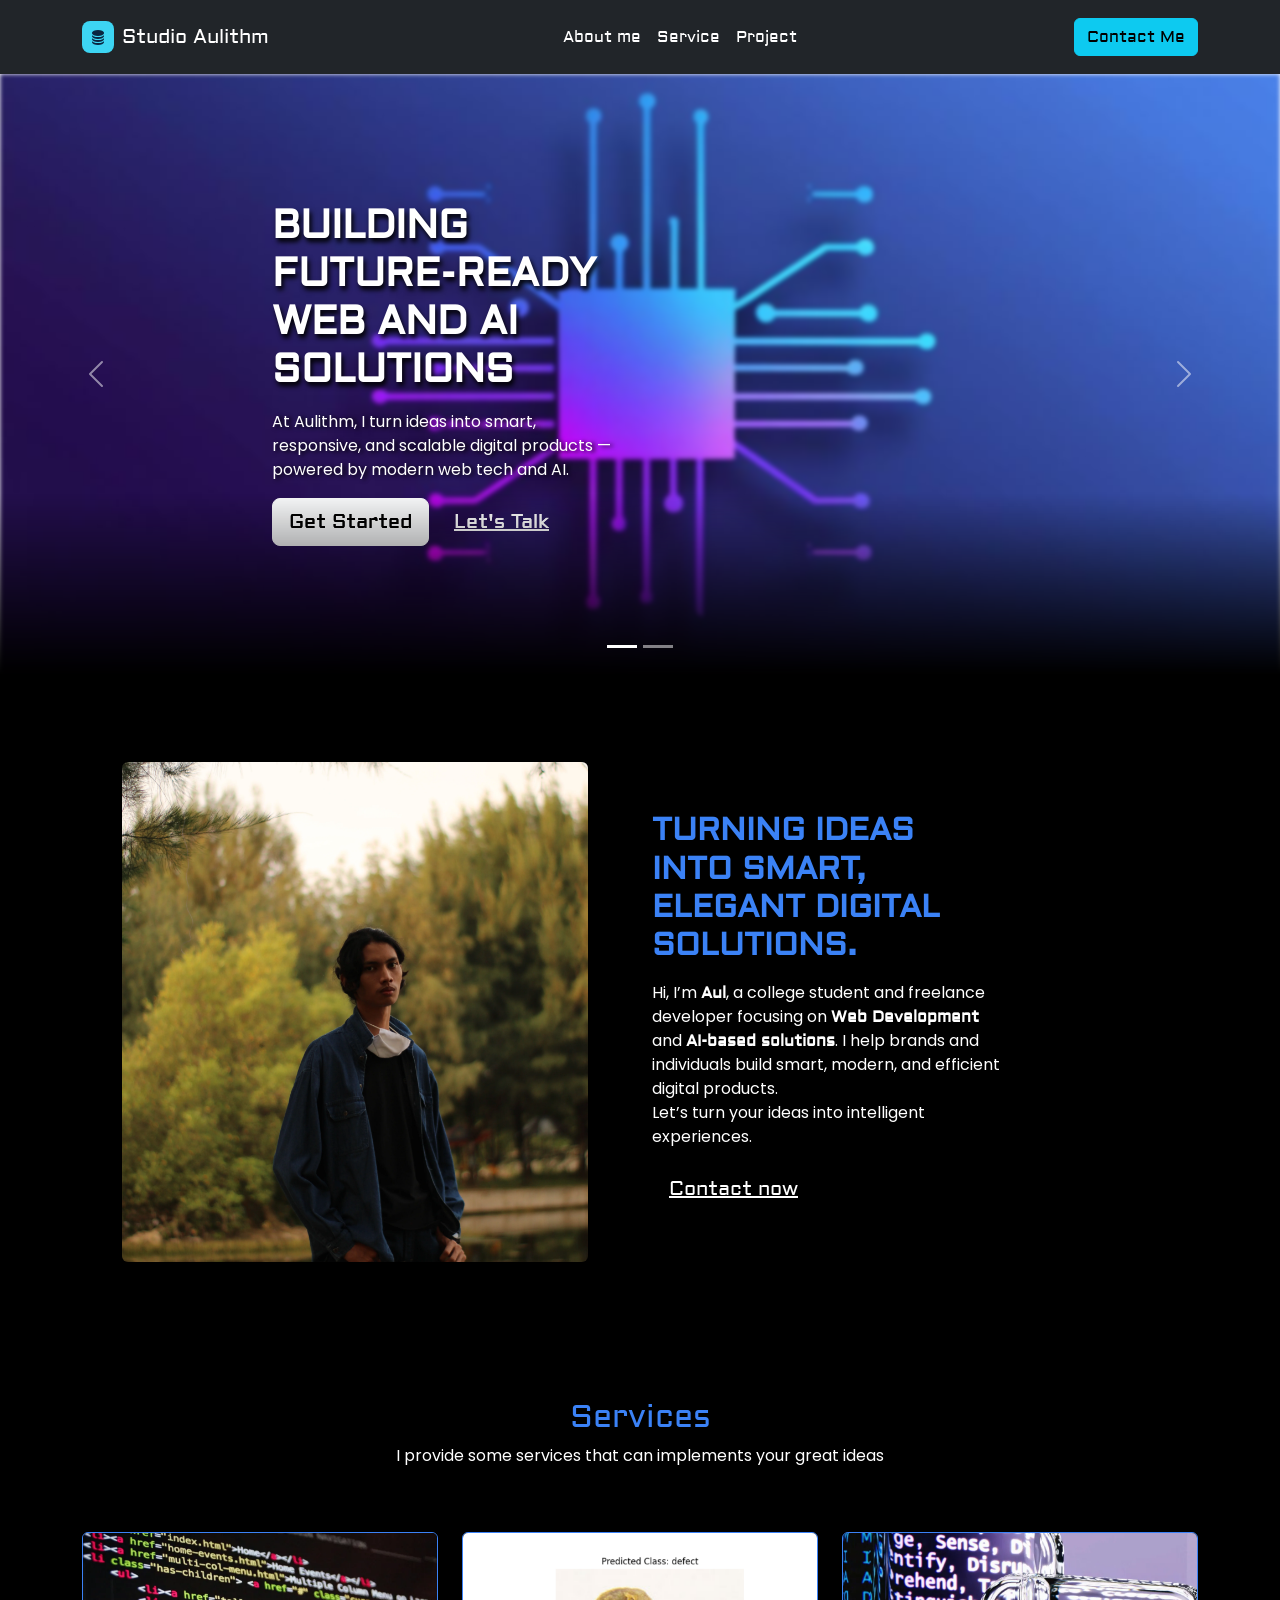
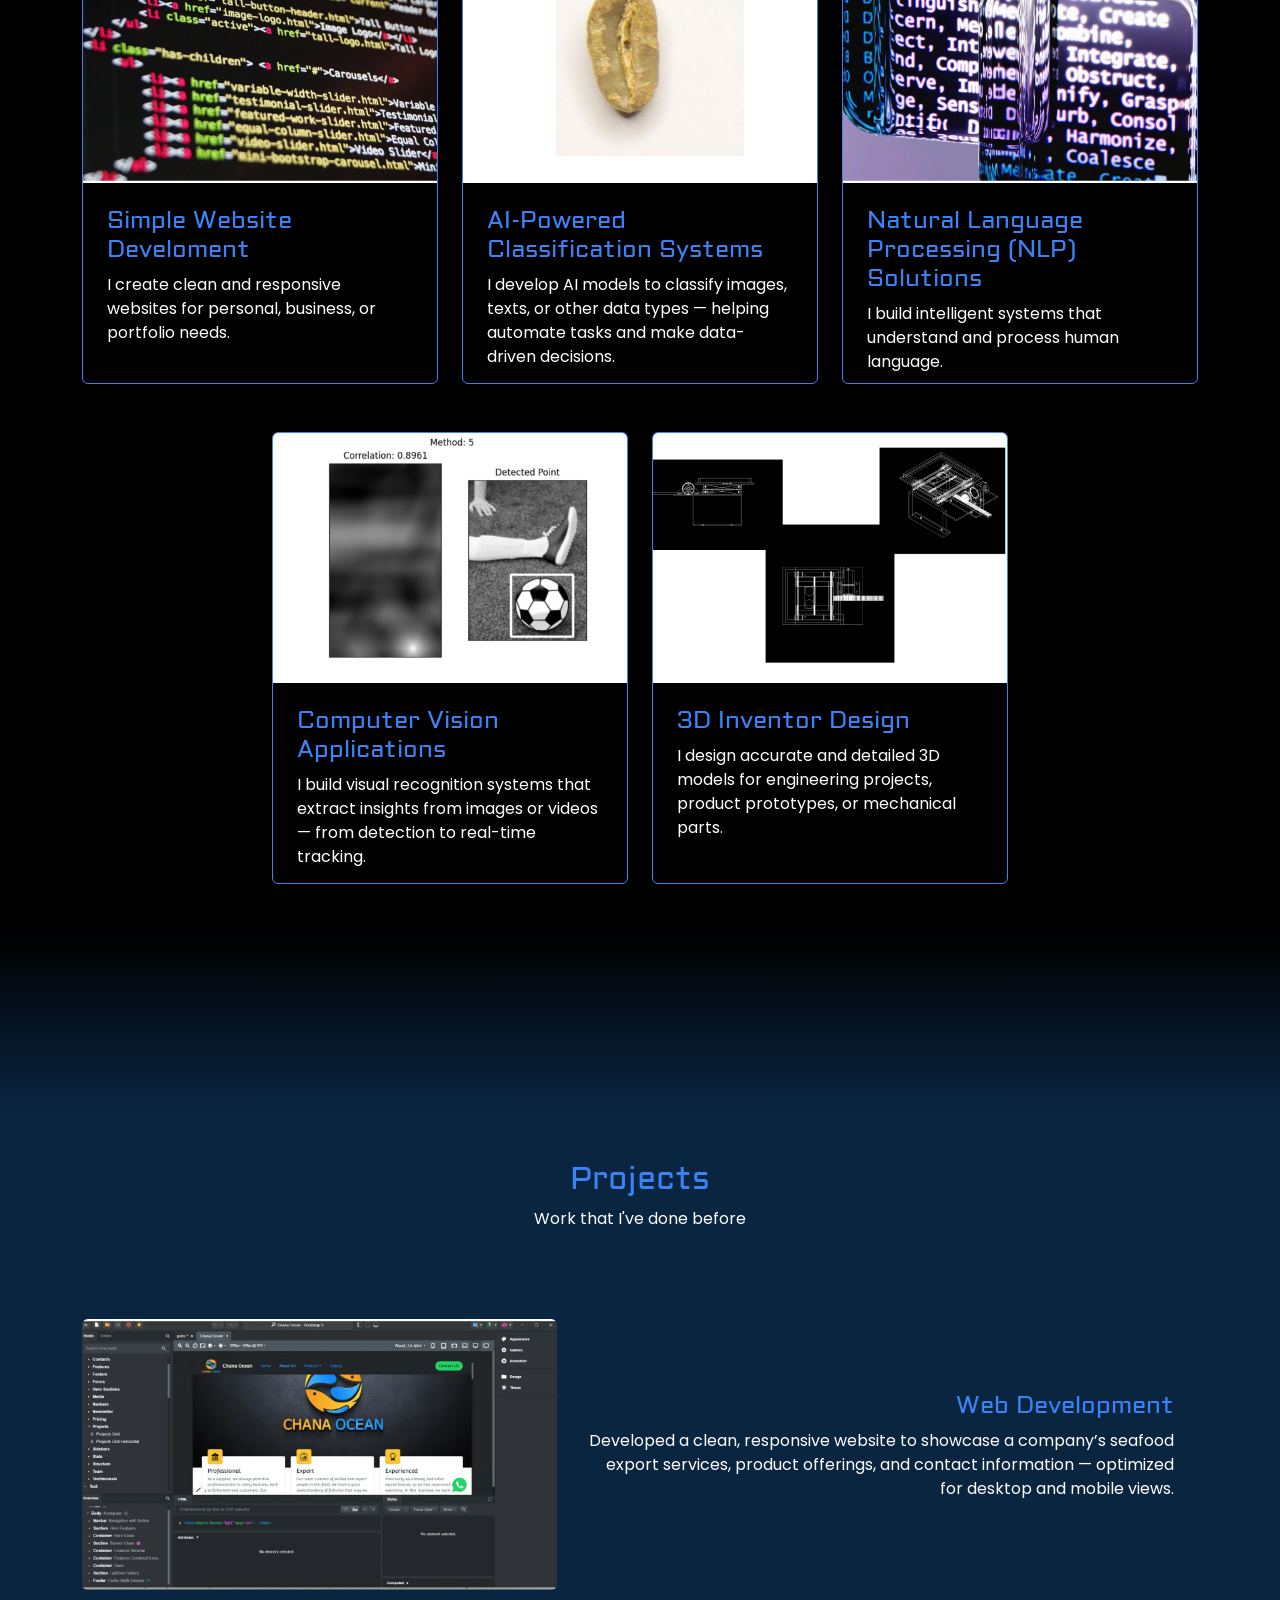
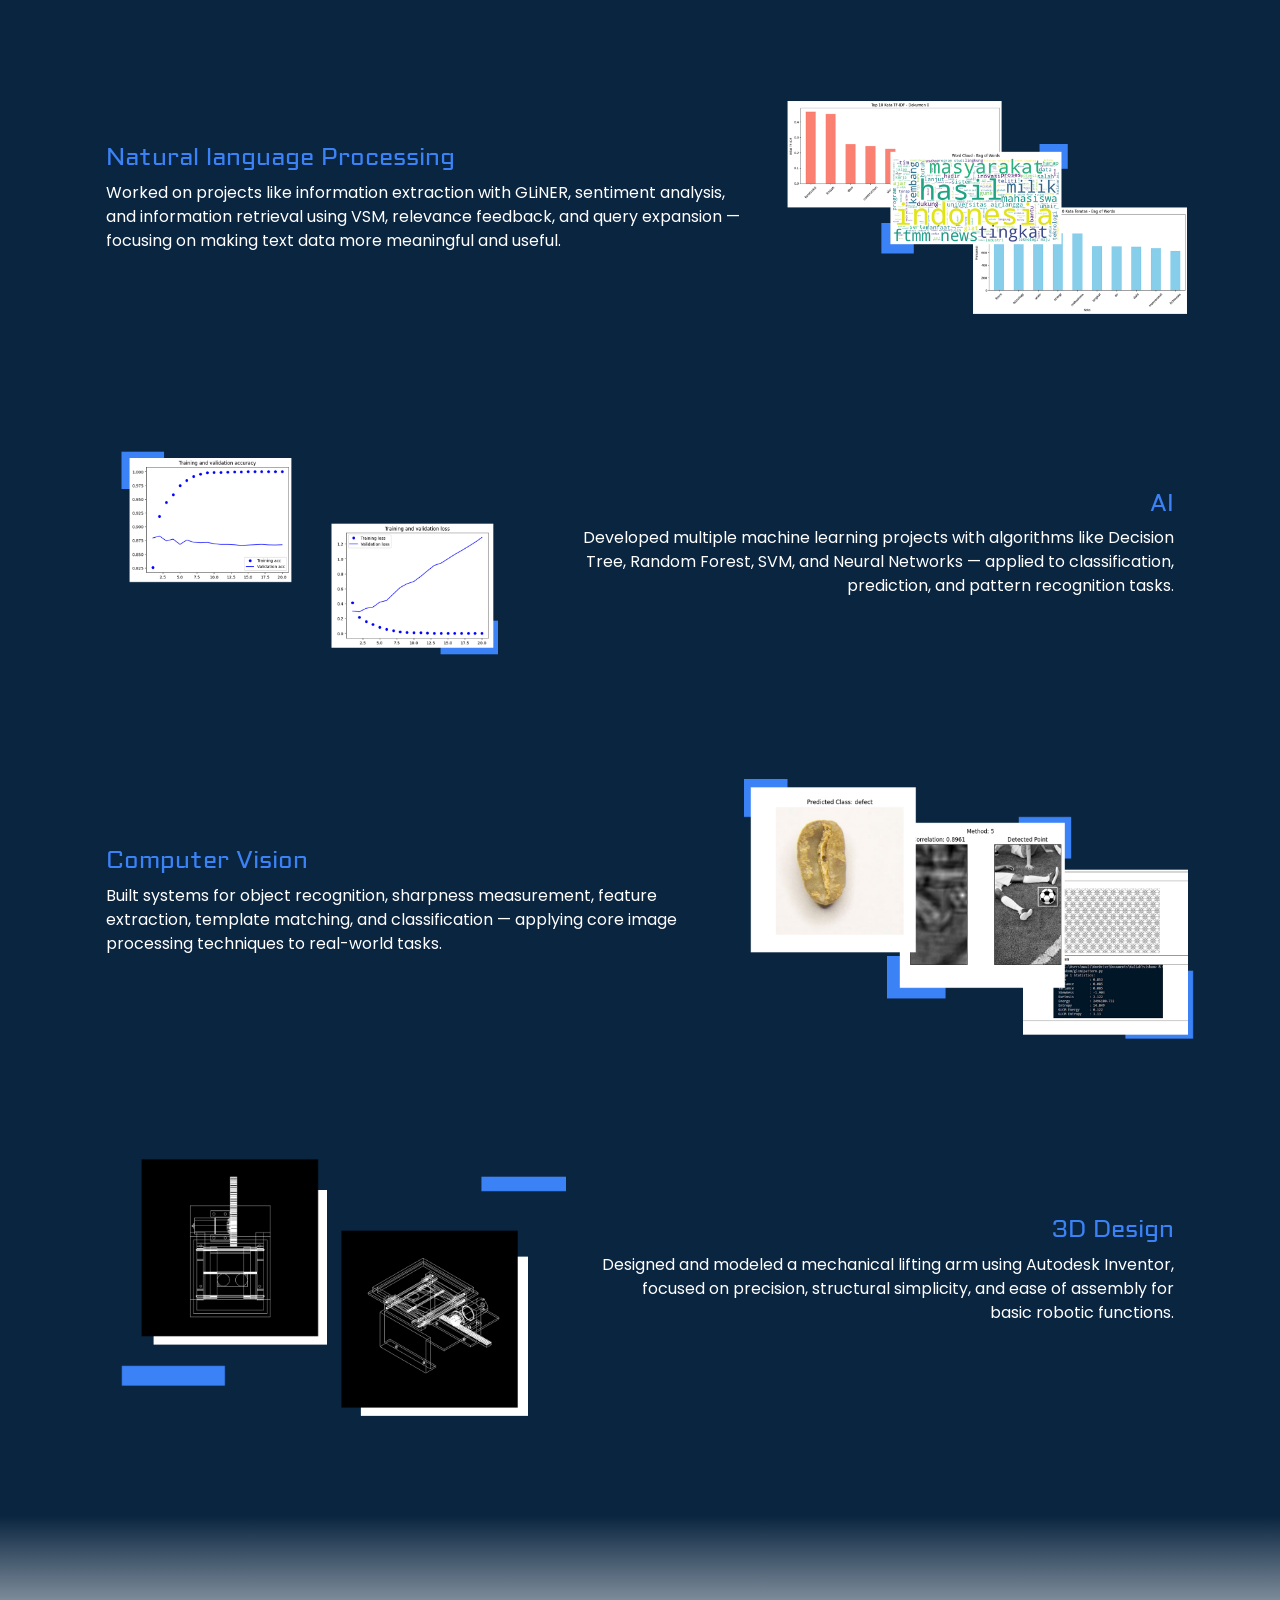
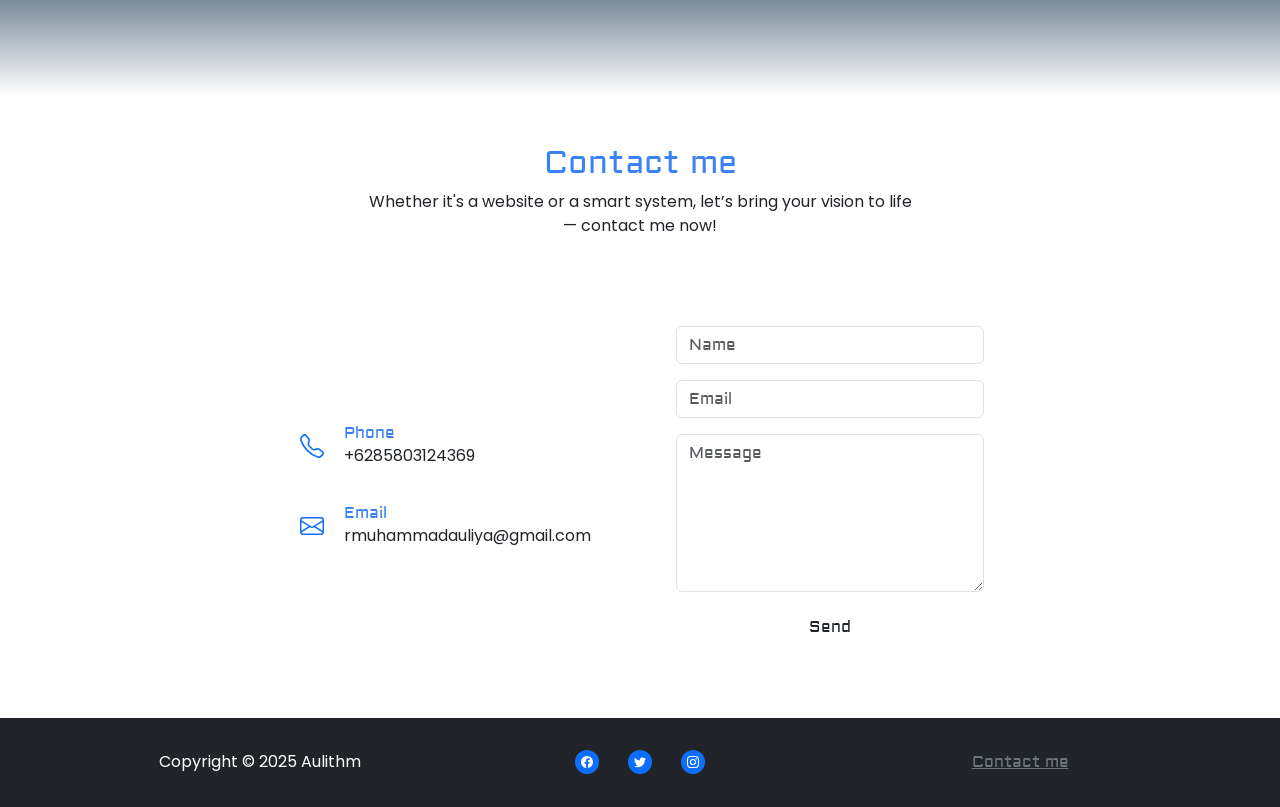
==== index.html @ 715c8c38 "Initiate" ====
<!DOCTYPE html>
<html data-bs-theme="light" lang="en">

<head>
    <meta charset="utf-8">
    <meta name="viewport" content="width=device-width, initial-scale=1.0, shrink-to-fit=no">
    <title>porto</title>
    <link rel="stylesheet" href="assets/bootstrap/css/bootstrap.min.css">
    <link rel="stylesheet" href="https://fonts.googleapis.com/css?family=Aldrich&amp;display=swap">
    <link rel="stylesheet" href="https://fonts.googleapis.com/css?family=Poppins&amp;display=swap">
    <link rel="stylesheet" href="assets/css/aos.min.css">
    <link rel="stylesheet" href="assets/css/animate.min.css">
    <link rel="stylesheet" href="assets/css/Hero-Carousel-images.css">
    <link rel="stylesheet" href="assets/css/Navbar-Centered-Links-icons.css">
    <link rel="stylesheet" href="assets/css/styles.css">
</head>

<body>
    <nav class="navbar navbar-expand-md bg-body py-3" data-bs-theme="dark">
        <div class="container"><a class="navbar-brand d-flex align-items-center" href="#"><span class="bs-icon-sm bs-icon-rounded d-flex justify-content-center align-items-center me-2 bs-icon" style="background: #3dd5f3;"><svg xmlns="http://www.w3.org/2000/svg" width="1em" height="1em" fill="currentColor" viewBox="0 0 16 16" class="bi bi-database-fill" style="color: #0a2540;">
                        <path d="M3.904 1.777C4.978 1.289 6.427 1 8 1s3.022.289 4.096.777C13.125 2.245 14 2.993 14 4s-.875 1.755-1.904 2.223C11.022 6.711 9.573 7 8 7s-3.022-.289-4.096-.777C2.875 5.755 2 5.007 2 4s.875-1.755 1.904-2.223Z"></path>
                        <path d="M2 6.161V7c0 1.007.875 1.755 1.904 2.223C4.978 9.71 6.427 10 8 10s3.022-.289 4.096-.777C13.125 8.755 14 8.007 14 7v-.839c-.457.432-1.004.751-1.49.972C11.278 7.693 9.682 8 8 8s-3.278-.307-4.51-.867c-.486-.22-1.033-.54-1.49-.972"></path>
                        <path d="M2 9.161V10c0 1.007.875 1.755 1.904 2.223C4.978 12.711 6.427 13 8 13s3.022-.289 4.096-.777C13.125 11.755 14 11.007 14 10v-.839c-.457.432-1.004.751-1.49.972-1.232.56-2.828.867-4.51.867s-3.278-.307-4.51-.867c-.486-.22-1.033-.54-1.49-.972"></path>
                        <path d="M2 12.161V13c0 1.007.875 1.755 1.904 2.223C4.978 15.711 6.427 16 8 16s3.022-.289 4.096-.777C13.125 14.755 14 14.007 14 13v-.839c-.457.432-1.004.751-1.49.972-1.232.56-2.828.867-4.51.867s-3.278-.307-4.51-.867c-.486-.22-1.033-.54-1.49-.972"></path>
                    </svg></span><span>Studio Aulithm</span></a><button data-bs-toggle="collapse" class="navbar-toggler" data-bs-target="#navcol-3"><span class="visually-hidden">Toggle navigation</span><span class="navbar-toggler-icon"></span></button>
            <div class="collapse navbar-collapse" id="navcol-3">
                <ul class="navbar-nav mx-auto">
                    <li class="nav-item"><a class="nav-link active" href="#aboutme">About me</a></li>
                    <li class="nav-item"><a class="nav-link active" href="#service">Service</a></li>
                    <li class="nav-item"><a class="nav-link active" href="#project">Project</a></li>
                </ul><a class="btn btn-info" role="button" href="wa.me/6285803124369">Contact Me</a>
            </div>
        </div>
    </nav>
    <div class="carousel slide" data-bs-ride="carousel" id="carousel-1" style="height: 600px;">
        <div class="carousel-inner h-100">
            <div class="carousel-item active h-100"><img class="w-100 d-block position-absolute h-100 fit-cover" src="assets/img/Background/Background1b.jpg" alt="Slide Image" style="z-index: -1;filter: blur(2px);">
                <div class="container d-flex flex-column justify-content-center h-100" style="box-shadow: 0px 0px 0px 0px;text-shadow: 0px 0px;">
                    <div class="row">
                        <div class="col-md-6 col-xl-4 offset-md-2">
                            <div class="text-white" style="max-width: 350px;">
                                <h1 class="text-uppercase fw-bold text-white" style="text-shadow: 2px 4px 5px rgb(0,0,0);font-family: Aldrich, sans-serif;color: rgb(0,0,0);">Building Future-Ready Web and AI Solutions</h1>
                                <p class="text-white my-3" style="text-shadow: 3px 1px 4px rgb(0,0,0);font-family: 'Poppins'!important;color: rgb(0,0,0);">At Aulithm, I turn ideas into smart, responsive, and scalable digital products — powered by modern web tech and AI.</p><a class="btn btn-light btn-lg me-2" role="button" href="#aboutme">Get Started</a><a class="btn btn-link btn-lg text-white" role="button" href="wa.me/6285803124369">Let's Talk</a>
                            </div>
                        </div>
                    </div>
                </div>
            </div>
            <div class="carousel-item h-100"><img class="w-100 d-block position-absolute h-100 fit-cover" src="assets/img/Background/Background1a.jpg" alt="Slide Image" style="z-index: -1;filter: blur(2px);">
                <div class="container d-flex flex-column justify-content-center h-100" style="box-shadow: 0px 0px 0px 0px;text-shadow: 0px 0px;">
                    <div class="row">
                        <div class="col-md-6 col-xl-4 offset-md-2">
                            <div class="text-white" style="max-width: 350px;">
                                <h1 class="text-uppercase fw-bold text-white" style="text-shadow: 2px 4px 5px rgb(0,0,0);font-family: Aldrich, sans-serif;color: rgb(0,0,0);">Smart Solutions for Your Web &amp; AI Needs</h1>
                                <p class="text-white my-3" style="text-shadow: 3px 1px 4px rgb(0,0,0);font-family: 'Poppins'!important;color: rgb(0,0,0);">Aulithm combines intelligent algorithms and modern web technologies to build impactful digital experiences.</p><a class="btn btn-light btn-lg me-2" role="button" href="#aboutme">Get Started</a><a class="btn btn-link btn-lg text-white" role="button" href="wa.me/6285803124369">Let's Talk</a>
                            </div>
                        </div>
                    </div>
                </div>
            </div>
        </div>
        <div><a class="carousel-control-prev" href="#carousel-1" role="button" data-bs-slide="prev"><span class="carousel-control-prev-icon"></span><span class="visually-hidden">Previous</span></a><a class="carousel-control-next" href="#carousel-1" role="button" data-bs-slide="next"><span class="carousel-control-next-icon"></span><span class="visually-hidden">Next</span></a></div>
        <div class="carousel-indicators"><button type="button" data-bs-target="#carousel-1" data-bs-slide-to="0" class="active"></button> <button type="button" data-bs-target="#carousel-1" data-bs-slide-to="1"></button></div>
    </div>
    <div class="mt-0" style="background: #000000;">
        <div style="height: 20vh;width: 100%;background: linear-gradient(-0deg, black, rgba(255,255,255,0) 100%);position: absolute;margin-top: -20vh;z-index: 0;"></div>
        <div class="container py-4 py-xl-5" id="aboutme">
            <div class="row gy-4 gy-md-0">
                <div class="col-md-6">
                    <div data-aos="fade-down" data-aos-delay="200" class="p-xl-3 m-xl-4"><img class="rounded img-fluid object-fit-cover w-100 fit-cover" style="min-height: 300px;max-height: 500px;box-shadow: 0px 0px;" src="assets/img/20210418171745_IMG_1594.webp" width="16" height="500"></div>
                </div>
                <div class="col-md-6 d-md-flex align-items-md-center" data-aos="fade-up" data-aos-delay="200">
                    <div style="max-width: 350px;">
                        <h2 class="text-uppercase fw-bold" style="color: #1E90FF;">Turning ideas into smart, elegant digital solutions.</h2>
                        <p class="text-white my-3" style="font-family: Poppins!important;">Hi, I’m <strong>Aul</strong>, a college student and freelance developer focusing on <strong>Web Development</strong> and <strong>AI-based solutions</strong>. I help brands and individuals build smart, modern, and efficient digital products.<br>Let’s turn your ideas into intelligent experiences.</p><a class="btn btn-outline-link btn-lg text-white" role="button" href="wa.me/6285803124369"><span style="text-decoration: underline;">Contact now</span></a>
                    </div>
                </div>
            </div>
        </div>
        <div class="container py-4 py-xl-5" id="service">
            <div class="row mb-5">
                <div class="col-md-8 col-xl-6 text-center mx-auto" data-aos="fade-down">
                    <h2>Services</h2>
                    <p class="text-white w-lg-50">I provide some services that can implements your great ideas</p>
                </div>
            </div>
            <div class="row gy-4 gy-lg-5 row-cols-1 row-cols-md-2 row-cols-lg-2 row-cols-xl-3 justify-content-center align-items-center justify-content-xl-center">
                <div class="col" data-aos="zoom-in">
                    <div class="card"><img class="card-img-top w-100 d-block fit-cover" style="height: 250px;" src="assets/img/Services/Services1.webp">
                        <div class="card-body p-4">
                            <h4 class="card-title">Simple Website Develoment</h4>
                            <p class="text-white card-text">I create clean and responsive websites for personal, business, or portfolio needs.</p>
                        </div>
                    </div>
                </div>
                <div class="col" data-aos="zoom-in">
                    <div class="card"><img class="card-img-top w-100 d-block fit-cover" style="height: 250px;" src="assets/img/Services/Services2.png">
                        <div class="card-body p-4">
                            <h4 class="card-title">AI-Powered Classification Systems</h4>
                            <p class="text-white card-text">I develop AI models to classify images, texts, or other data types — helping automate tasks and make data-driven decisions.</p>
                        </div>
                    </div>
                </div>
                <div class="col" data-aos="zoom-in">
                    <div class="card"><img class="card-img-top w-100 d-block fit-cover" style="height: 250px;" src="assets/img/Services/Services3.webp">
                        <div class="card-body p-4">
                            <h4 class="card-title">Natural Language Processing (NLP) Solutions</h4>
                            <p class="text-white card-text">I build intelligent systems that understand and process human language.</p>
                        </div>
                    </div>
                </div>
                <div class="col" data-aos="zoom-in">
                    <div class="card"><img class="card-img-top w-100 d-block fit-cover" style="height: 250px;" src="assets/img/Services/Services4.png">
                        <div class="card-body p-4">
                            <h4 class="card-title">Computer Vision Applications</h4>
                            <p class="text-white card-text">I build visual recognition systems that extract insights from images or videos — from detection to real-time tracking.</p>
                        </div>
                    </div>
                </div>
                <div class="col" data-aos="zoom-in">
                    <div class="card"><img class="card-img-top w-100 d-block fit-cover" style="height: 250px;" src="assets/img/Services/Services5.png">
                        <div class="card-body p-4">
                            <h4 class="card-title">3D Inventor Design</h4>
                            <p class="text-white card-text">I design accurate and detailed 3D models for engineering projects, product prototypes, or mechanical parts.&nbsp;</p>
                        </div>
                    </div>
                </div>
            </div>
        </div>
    </div>
    <div style="height: 20vh;background: linear-gradient(-0deg, #0a2540, rgb(0,0,0) 100%);margin: 0;"></div>
    <div style="background: #0A2540;">
        <div class="container py-4 py-xl-5" id="project">
            <div class="row mb-5">
                <div class="col-md-8 col-xl-6 text-center mx-auto">
                    <h2>Projects</h2>
                    <p class="text-white w-lg-50">Work that I've done before</p>
                </div>
            </div>
            <div class="row gy-4 row-cols-1 row-cols-md-1 justify-content-center">
                <div class="col m-5" data-aos="fade-right">
                    <div class="d-flex flex-column flex-lg-row">
                        <div class="w-100"><img class="rounded img-fluid d-block w-100 fit-cover" src="assets/img/Projects/Web.webp"></div>
                        <div class="text-end align-content-center py-4 py-lg-0 px-lg-4">
                            <h4>Web Development</h4>
                            <p class="text-white">Developed a clean, responsive website to showcase a company’s seafood export services, product offerings, and contact information — optimized for desktop and mobile views.</p>
                        </div>
                    </div>
                </div>
                <div class="col m-5" data-aos="fade-left">
                    <div class="d-flex flex-column flex-lg-row">
                        <div class="order-lg-last w-100"><img class="rounded img-fluid d-block w-100 fit-cover" src="assets/img/Projects/NLP.png"></div>
                        <div class="align-content-center py-4 py-lg-0 px-lg-4">
                            <h4>Natural language Processing</h4>
                            <p class="text-white">Worked on projects like information extraction with GLiNER, sentiment analysis, and information retrieval using VSM, relevance feedback, and query expansion — focusing on making text data more meaningful and useful.</p>
                        </div>
                    </div>
                </div>
                <div class="col m-5" data-aos="fade-right">
                    <div class="d-flex flex-column flex-lg-row">
                        <div class="w-100"><img class="rounded img-fluid d-block w-100 fit-cover" src="assets/img/Projects/AI.png"></div>
                        <div class="text-end align-content-center py-4 py-lg-0 px-lg-4">
                            <h4>AI</h4>
                            <p class="text-white">Developed multiple machine learning projects with algorithms like Decision Tree, Random Forest, SVM, and Neural Networks — applied to classification, prediction, and pattern recognition tasks.</p>
                        </div>
                    </div>
                </div>
                <div class="col m-5" data-aos="fade-left">
                    <div class="d-flex flex-column flex-lg-row">
                        <div class="order-lg-last w-100"><img class="rounded img-fluid d-block w-100 fit-cover" data-bss-hover-animate="pulse" src="assets/img/Projects/Viskom.png"></div>
                        <div class="align-content-center py-4 py-lg-0 px-lg-4">
                            <h4>Computer Vision</h4>
                            <p class="text-white">Built systems for object recognition, sharpness measurement, feature extraction, template matching, and classification — applying core image processing techniques to real-world tasks.</p>
                        </div>
                    </div>
                </div>
                <div class="col m-5" data-aos="fade-right">
                    <div class="d-flex flex-column flex-lg-row">
                        <div class="w-100"><img class="rounded img-fluid d-block w-100 fit-cover" data-bss-hover-animate="pulse" src="assets/img/Projects/3D.png"></div>
                        <div class="text-end align-content-center py-4 py-lg-0 px-lg-4">
                            <h4>3D Design</h4>
                            <p class="text-white">Designed and modeled a mechanical lifting arm using Autodesk Inventor, focused on precision, structural simplicity, and ease of assembly for basic robotic functions.</p>
                        </div>
                    </div>
                </div>
            </div>
        </div>
    </div>
    <div style="height: 20vh;background: linear-gradient(-0deg, #ffffff, #0a2540 100%);margin: 0;"></div>
    <section class="position-relative py-4 py-xl-5">
        <div class="container position-relative">
            <div class="row mb-5">
                <div class="col-md-8 col-xl-6 text-center mx-auto">
                    <h2>Contact me</h2>
                    <p class="w-lg-50">Whether it's a website or a smart system, let’s bring your vision to life — contact me now!</p>
                </div>
            </div>
            <div class="row d-flex justify-content-center">
                <div class="col-md-6 col-lg-4 col-xl-4">
                    <div class="d-flex flex-column justify-content-center align-items-start h-100">
                        <div class="d-flex align-items-center p-3">
                            <div class="bs-icon-md bs-icon-rounded d-flex flex-shrink-0 justify-content-center align-items-center d-inline-block bs-icon"><svg xmlns="http://www.w3.org/2000/svg" width="1em" height="1em" fill="currentColor" viewBox="0 0 16 16" class="bi bi-telephone">
                                    <path d="M3.654 1.328a.678.678 0 0 0-1.015-.063L1.605 2.3c-.483.484-.661 1.169-.45 1.77a17.568 17.568 0 0 0 4.168 6.608 17.569 17.569 0 0 0 6.608 4.168c.601.211 1.286.033 1.77-.45l1.034-1.034a.678.678 0 0 0-.063-1.015l-2.307-1.794a.678.678 0 0 0-.58-.122l-2.19.547a1.745 1.745 0 0 1-1.657-.459L5.482 8.062a1.745 1.745 0 0 1-.46-1.657l.548-2.19a.678.678 0 0 0-.122-.58L3.654 1.328zM1.884.511a1.745 1.745 0 0 1 2.612.163L6.29 2.98c.329.423.445.974.315 1.494l-.547 2.19a.678.678 0 0 0 .178.643l2.457 2.457a.678.678 0 0 0 .644.178l2.189-.547a1.745 1.745 0 0 1 1.494.315l2.306 1.794c.829.645.905 1.87.163 2.611l-1.034 1.034c-.74.74-1.846 1.065-2.877.702a18.634 18.634 0 0 1-7.01-4.42 18.634 18.634 0 0 1-4.42-7.009c-.362-1.03-.037-2.137.703-2.877L1.885.511z"></path>
                                </svg></div>
                            <div class="px-2">
                                <h6 class="mb-0">Phone</h6>
                                <p class="mb-0" style="font-family: Poppins, sans-serif !important;">+6285803124369</p>
                            </div>
                        </div>
                        <div class="d-flex align-items-center p-3">
                            <div class="bs-icon-md bs-icon-rounded d-flex flex-shrink-0 justify-content-center align-items-center d-inline-block bs-icon"><svg xmlns="http://www.w3.org/2000/svg" width="1em" height="1em" fill="currentColor" viewBox="0 0 16 16" class="bi bi-envelope">
                                    <path d="M0 4a2 2 0 0 1 2-2h12a2 2 0 0 1 2 2v8a2 2 0 0 1-2 2H2a2 2 0 0 1-2-2zm2-1a1 1 0 0 0-1 1v.217l7 4.2 7-4.2V4a1 1 0 0 0-1-1zm13 2.383-4.708 2.825L15 11.105zm-.034 6.876-5.64-3.471L8 9.583l-1.326-.795-5.64 3.47A1 1 0 0 0 2 13h12a1 1 0 0 0 .966-.741M1 11.105l4.708-2.897L1 5.383z"></path>
                                </svg></div>
                            <div class="px-2">
                                <h6 class="mb-0">Email</h6>
                                <p class="mb-0">rmuhammadauliya@gmail.com</p>
                            </div>
                        </div>
                    </div>
                </div>
                <div class="col-md-6 col-lg-5 col-xl-4">
                    <div>
                        <form class="p-3 p-xl-4" data-bss-recipient="f2653661f3607c206a0de3a869de5d53">
                            <div class="mb-3"><input class="form-control" type="text" id="name-1" name="name" placeholder="Name"></div>
                            <div class="mb-3"><input class="form-control" type="email" id="email-1" name="email" placeholder="Email"></div>
                            <div class="mb-3"><textarea class="form-control" id="message-1" name="message" rows="6" placeholder="Message"></textarea></div>
                            <div><button class="btn d-block w-100" type="submit">Send </button></div>
                        </form>
                    </div>
                </div>
            </div>
        </div>
    </section>
    <footer class="text-center text-bg-dark py-4">
        <div class="container">
            <div class="row row-cols-1 row-cols-lg-3">
                <div class="col">
                    <p class="text-white my-2">Copyright&nbsp;© 2025 Aulithm</p>
                </div>
                <div class="col">
                    <ul class="list-inline my-2">
                        <li class="list-inline-item me-4">
                            <div class="bs-icon-circle bs-icon-primary bs-icon"><svg xmlns="http://www.w3.org/2000/svg" width="1em" height="1em" fill="currentColor" viewBox="0 0 16 16" class="bi bi-facebook">
                                    <path d="M16 8.049c0-4.446-3.582-8.05-8-8.05C3.58 0-.002 3.603-.002 8.05c0 4.017 2.926 7.347 6.75 7.951v-5.625h-2.03V8.05H6.75V6.275c0-2.017 1.195-3.131 3.022-3.131.876 0 1.791.157 1.791.157v1.98h-1.009c-.993 0-1.303.621-1.303 1.258v1.51h2.218l-.354 2.326H9.25V16c3.824-.604 6.75-3.934 6.75-7.951"></path>
                                </svg></div>
                        </li>
                        <li class="list-inline-item me-4">
                            <div class="bs-icon-circle bs-icon-primary bs-icon"><svg xmlns="http://www.w3.org/2000/svg" width="1em" height="1em" fill="currentColor" viewBox="0 0 16 16" class="bi bi-twitter">
                                    <path d="M5.026 15c6.038 0 9.341-5.003 9.341-9.334 0-.14 0-.282-.006-.422A6.685 6.685 0 0 0 16 3.542a6.658 6.658 0 0 1-1.889.518 3.301 3.301 0 0 0 1.447-1.817 6.533 6.533 0 0 1-2.087.793A3.286 3.286 0 0 0 7.875 6.03a9.325 9.325 0 0 1-6.767-3.429 3.289 3.289 0 0 0 1.018 4.382A3.323 3.323 0 0 1 .64 6.575v.045a3.288 3.288 0 0 0 2.632 3.218 3.203 3.203 0 0 1-.865.115 3.23 3.23 0 0 1-.614-.057 3.283 3.283 0 0 0 3.067 2.277A6.588 6.588 0 0 1 .78 13.58a6.32 6.32 0 0 1-.78-.045A9.344 9.344 0 0 0 5.026 15"></path>
                                </svg></div>
                        </li>
                        <li class="list-inline-item">
                            <div class="bs-icon-circle bs-icon-primary bs-icon"><svg xmlns="http://www.w3.org/2000/svg" width="1em" height="1em" fill="currentColor" viewBox="0 0 16 16" class="bi bi-instagram">
                                    <path d="M8 0C5.829 0 5.556.01 4.703.048 3.85.088 3.269.222 2.76.42a3.917 3.917 0 0 0-1.417.923A3.927 3.927 0 0 0 .42 2.76C.222 3.268.087 3.85.048 4.7.01 5.555 0 5.827 0 8.001c0 2.172.01 2.444.048 3.297.04.852.174 1.433.372 1.942.205.526.478.972.923 1.417.444.445.89.719 1.416.923.51.198 1.09.333 1.942.372C5.555 15.99 5.827 16 8 16s2.444-.01 3.298-.048c.851-.04 1.434-.174 1.943-.372a3.916 3.916 0 0 0 1.416-.923c.445-.445.718-.891.923-1.417.197-.509.332-1.09.372-1.942C15.99 10.445 16 10.173 16 8s-.01-2.445-.048-3.299c-.04-.851-.175-1.433-.372-1.941a3.926 3.926 0 0 0-.923-1.417A3.911 3.911 0 0 0 13.24.42c-.51-.198-1.092-.333-1.943-.372C10.443.01 10.172 0 7.998 0h.003zm-.717 1.442h.718c2.136 0 2.389.007 3.232.046.78.035 1.204.166 1.486.275.373.145.64.319.92.599.28.28.453.546.598.92.11.281.24.705.275 1.485.039.843.047 1.096.047 3.231s-.008 2.389-.047 3.232c-.035.78-.166 1.203-.275 1.485a2.47 2.47 0 0 1-.599.919c-.28.28-.546.453-.92.598-.28.11-.704.24-1.485.276-.843.038-1.096.047-3.232.047s-2.39-.009-3.233-.047c-.78-.036-1.203-.166-1.485-.276a2.478 2.478 0 0 1-.92-.598 2.48 2.48 0 0 1-.6-.92c-.109-.281-.24-.705-.275-1.485-.038-.843-.046-1.096-.046-3.233 0-2.136.008-2.388.046-3.231.036-.78.166-1.204.276-1.486.145-.373.319-.64.599-.92.28-.28.546-.453.92-.598.282-.11.705-.24 1.485-.276.738-.034 1.024-.044 2.515-.045v.002zm4.988 1.328a.96.96 0 1 0 0 1.92.96.96 0 0 0 0-1.92zm-4.27 1.122a4.109 4.109 0 1 0 0 8.217 4.109 4.109 0 0 0 0-8.217zm0 1.441a2.667 2.667 0 1 1 0 5.334 2.667 2.667 0 0 1 0-5.334"></path>
                                </svg></div>
                        </li>
                    </ul>
                </div>
                <div class="col">
                    <ul class="list-inline my-2">
                        <li class="list-inline-item"><a class="link-secondary" href="wa.me/6285803124369">Contact me</a></li>
                    </ul>
                </div>
            </div>
        </div>
    </footer>
    <script src="assets/bootstrap/js/bootstrap.min.js"></script>
    <script src="assets/js/aos.min.js"></script>
    <script src="assets/js/smart-forms.min.js"></script>
    <script src="assets/js/bs-init.js"></script>
</body>

</html>
---- assets/css/Hero-Carousel-images.css ----
.fit-cover {
  object-fit: cover;
}

* {
}
---- assets/css/Navbar-Centered-Links-icons.css ----
.bs-icon {
  --bs-icon-size: .75rem;
  display: flex;
  flex-shrink: 0;
  justify-content: center;
  align-items: center;
  font-size: var(--bs-icon-size);
  width: calc(var(--bs-icon-size) * 2);
  height: calc(var(--bs-icon-size) * 2);
  color: var(--bs-primary);
}

.bs-icon-xs {
  --bs-icon-size: 1rem;
  width: calc(var(--bs-icon-size) * 1.5);
  height: calc(var(--bs-icon-size) * 1.5);
}

.bs-icon-sm {
  --bs-icon-size: 1rem;
}

.bs-icon-md {
  --bs-icon-size: 1.5rem;
}

.bs-icon-lg {
  --bs-icon-size: 2rem;
}

.bs-icon-xl {
  --bs-icon-size: 2.5rem;
}

.bs-icon.bs-icon-primary {
  color: var(--bs-white);
  background: var(--bs-primary);
}

.bs-icon.bs-icon-primary-light {
  color: var(--bs-primary);
  background: rgba(var(--bs-primary-rgb), .2);
}

.bs-icon.bs-icon-semi-white {
  color: var(--bs-primary);
  background: rgba(255, 255, 255, .5);
}

.bs-icon.bs-icon-rounded {
  border-radius: .5rem;
}

.bs-icon.bs-icon-circle {
  border-radius: 50%;
}
---- assets/css/styles.css ----
* {
  font-family: 'Aldrich'!important;
}

.card {
  --bs-card-spacer-y: 1rem;
  --bs-card-spacer-x: 1rem;
  --bs-card-title-spacer-y: 0.5rem;
  --bs-card-border-width: var(--bs-border-width);
  --bs-card-border-color: #3B82F6;
  --bs-card-border-radius: var(--bs-border-radius);
  --bs-card-inner-border-radius: calc(var(--bs-border-radius) - (var(--bs-border-width)));
  --bs-card-cap-padding-y: 0.5rem;
  --bs-card-cap-padding-x: 1rem;
  --bs-card-cap-bg: rgba(var(--bs-body-color-rgb), 0.03);
  --bs-card-bg: var(--bs-body-bg);
  --bs-card-img-overlay-padding: 1rem;
  --bs-card-group-margin: 0.75rem;
  position: relative;
  display: flex;
  flex-direction: column;
  min-width: 0;
  height: var(--bs-card-height);
  color: var(--bs-body-color);
  word-wrap: break-word;
  background-color: var(--bs-border-color-translucent);
  background-clip: border-box;
  border: var(--bs-card-border-width) solid var(--bs-card-border-color);
  border-radius: var(--bs-card-border-radius);
}

.card-body {
  height: 200px;
}

h2, h4, h6 {
  color: #3B82F6!important;
}

.card:hover {
  box-shadow: 8px 7px 20px #3B82F6;
  transition-timing-function: ease-out;
}

p {
  font-family: 'Poppins'!important;
}
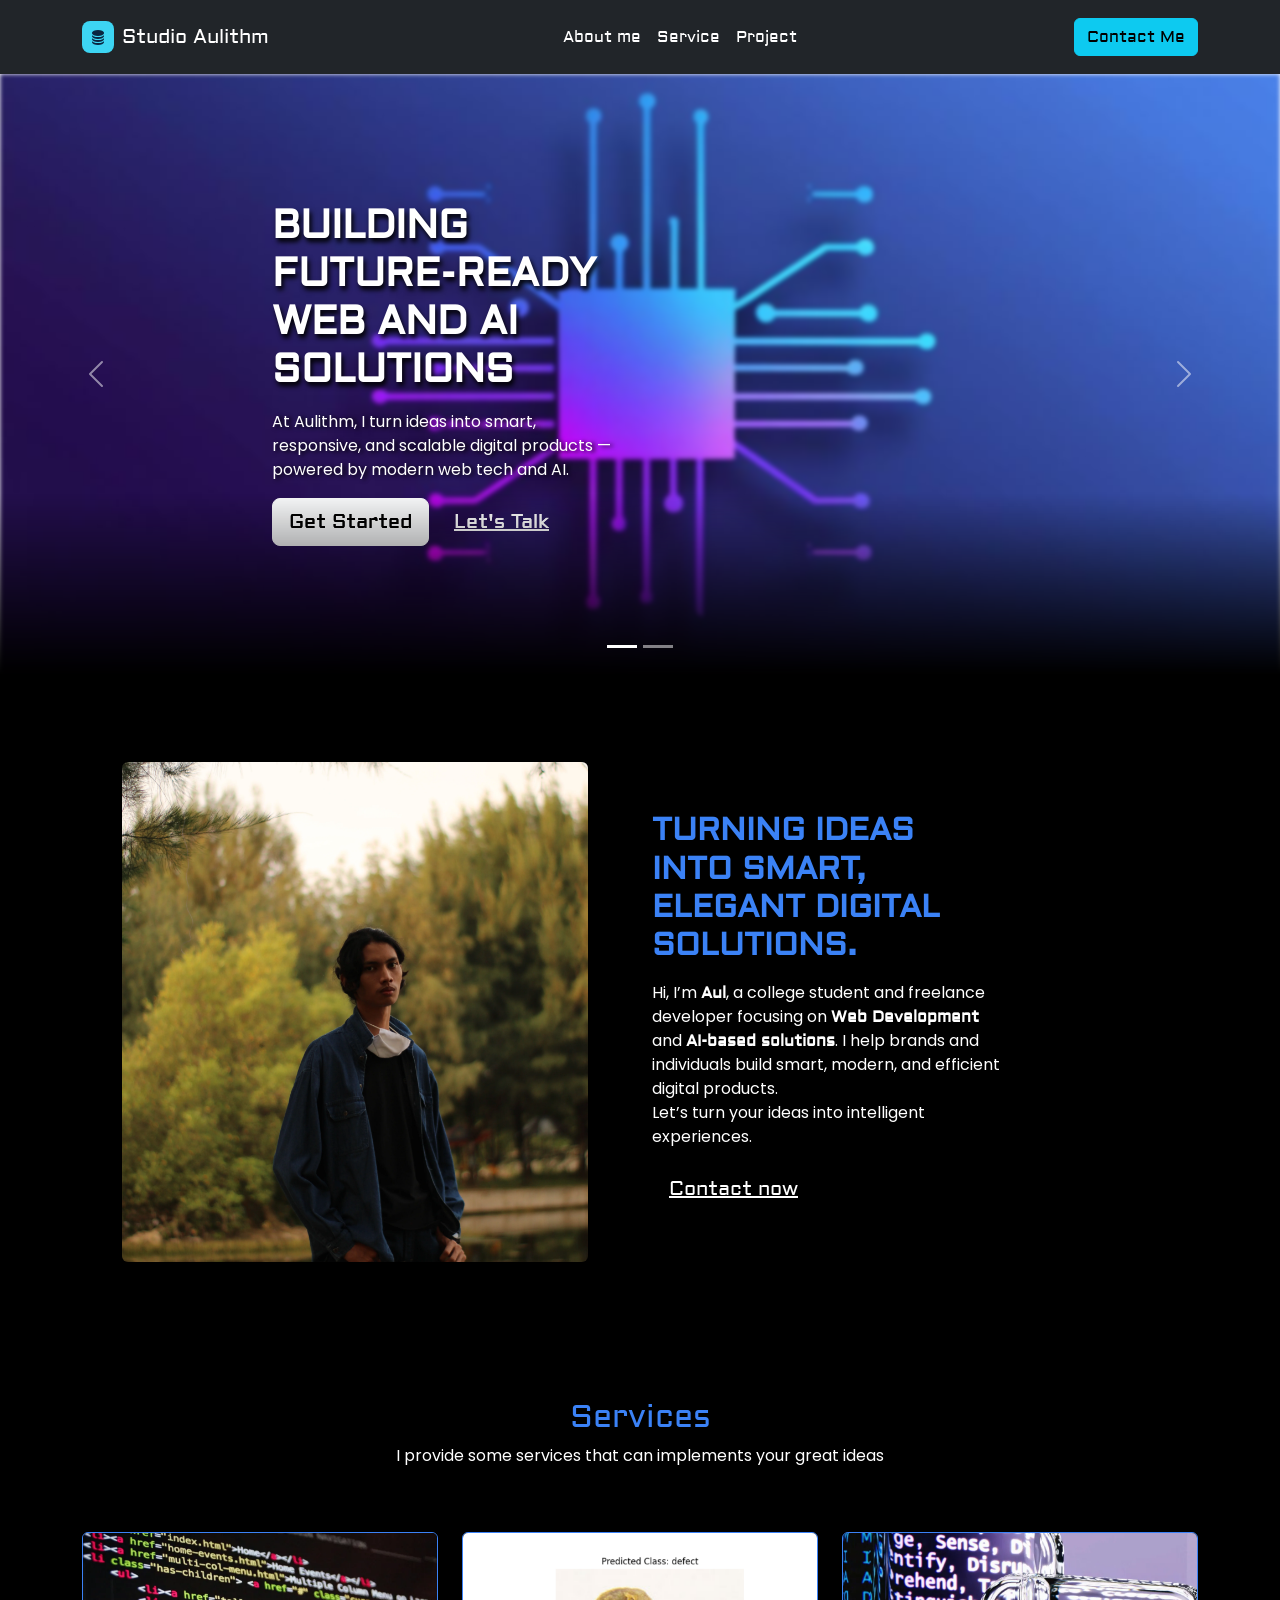
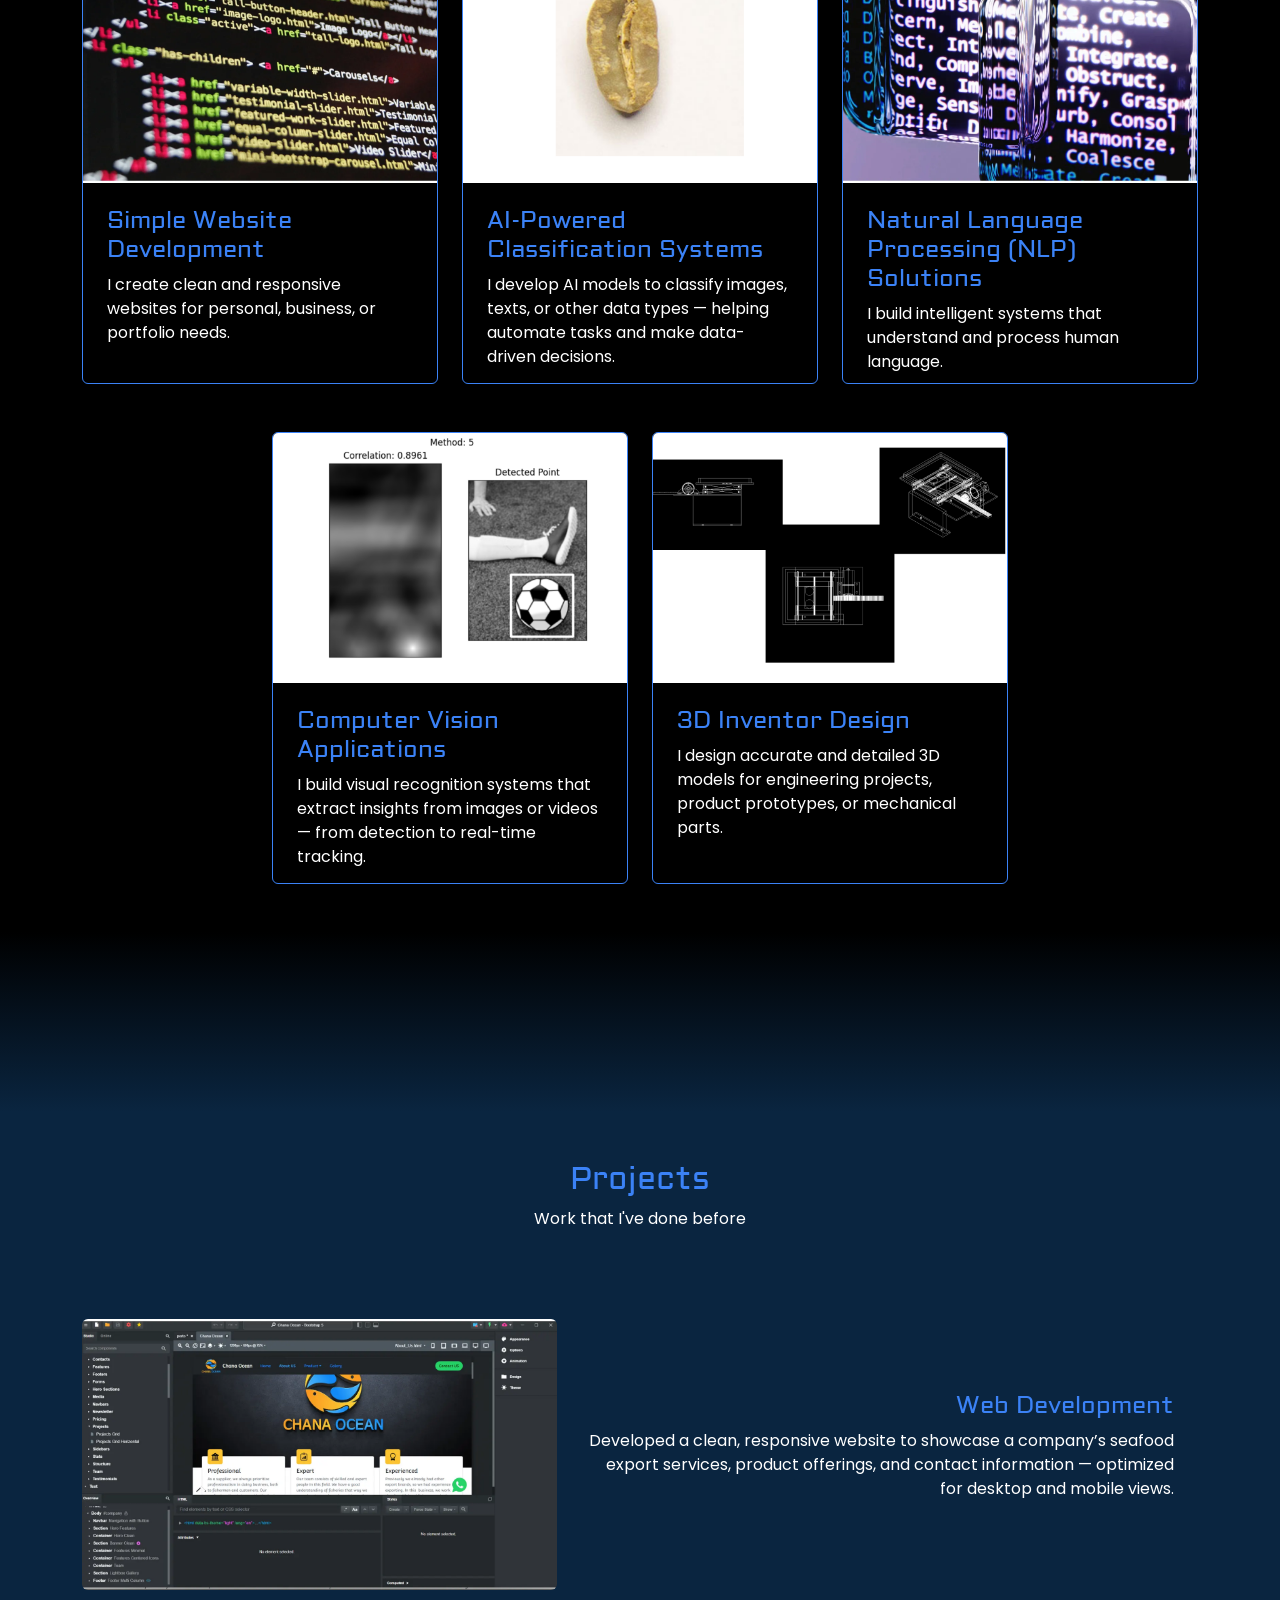
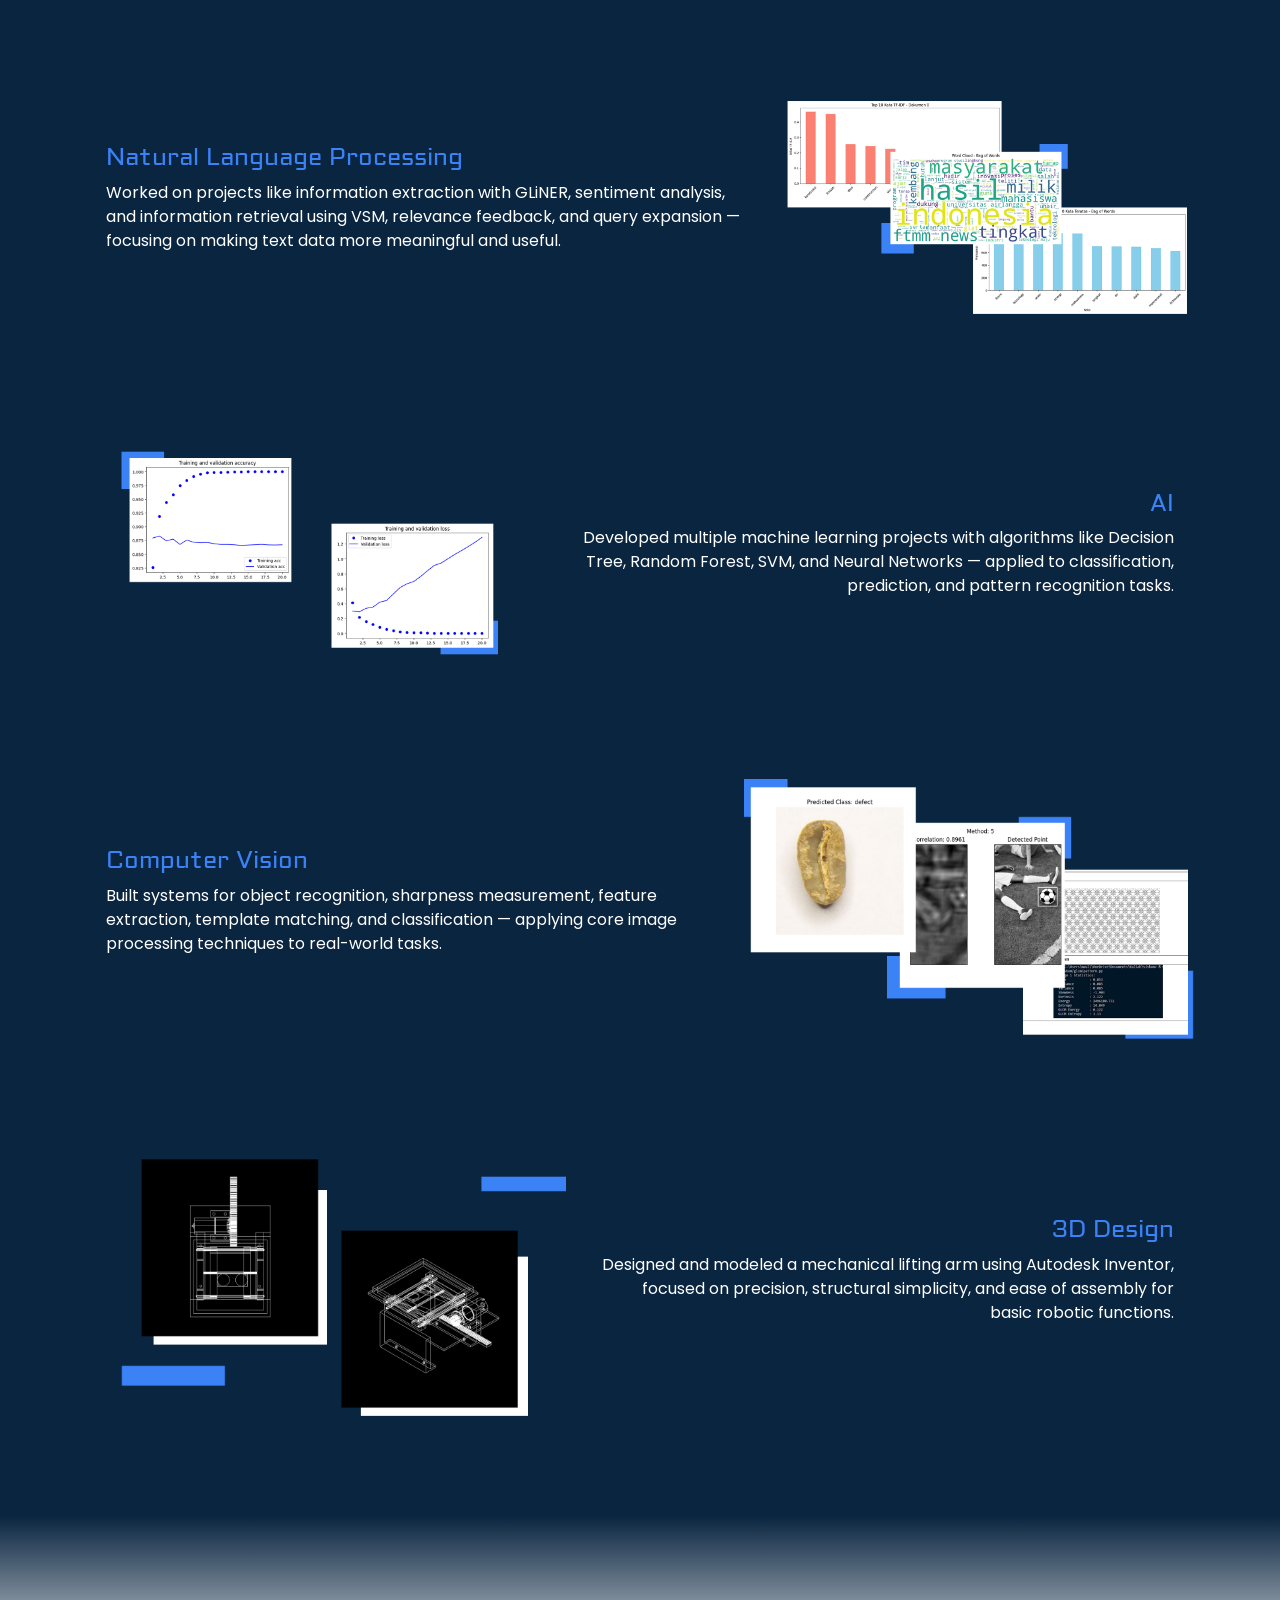
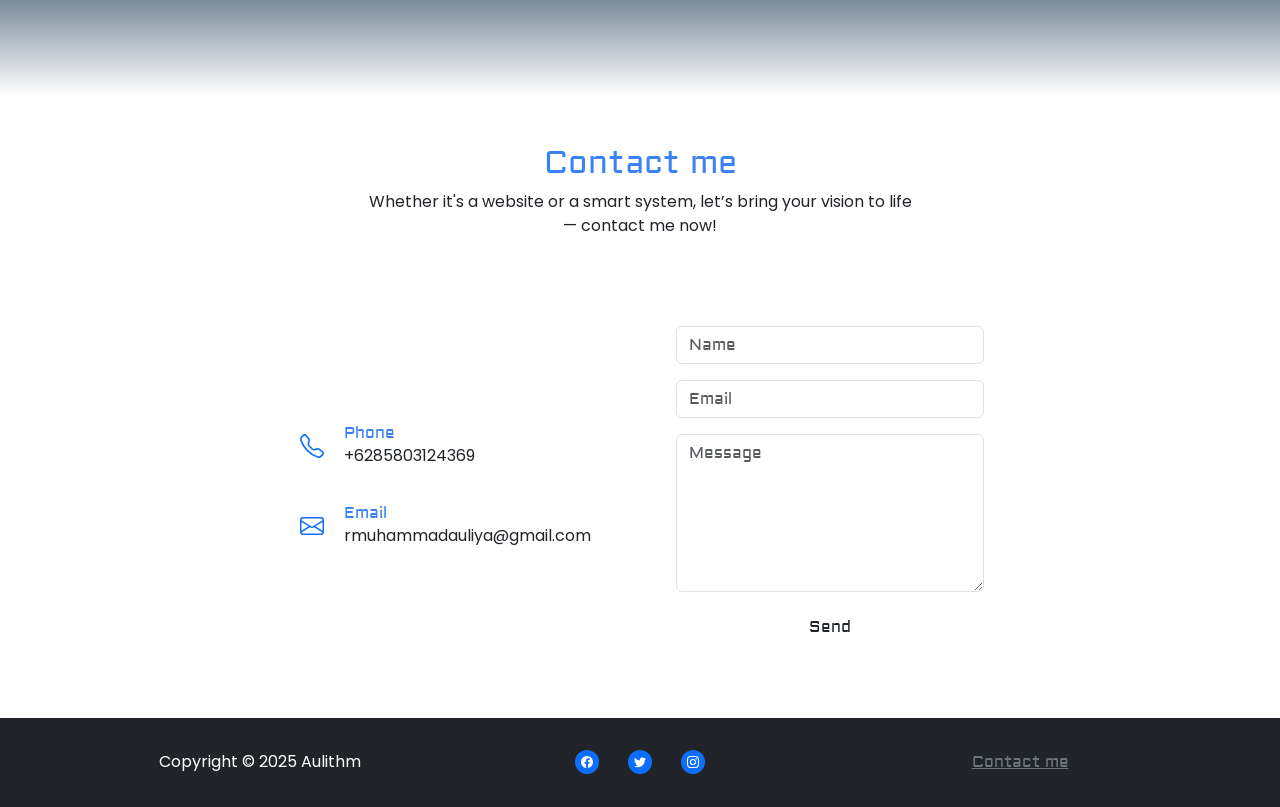
==== commit 44103366: "Update index.html Typo fixing" ====
--- a/index.html
+++ b/index.html
@@ -88,7 +88,7 @@
                 <div class="col" data-aos="zoom-in">
                     <div class="card"><img class="card-img-top w-100 d-block fit-cover" style="height: 250px;" src="assets/img/Services/Services1.webp">
                         <div class="card-body p-4">
-                            <h4 class="card-title">Simple Website Develoment</h4>
+                            <h4 class="card-title">Simple Website Development</h4>
                             <p class="text-white card-text">I create clean and responsive websites for personal, business, or portfolio needs.</p>
                         </div>
                     </div>
@@ -151,7 +151,7 @@
                     <div class="d-flex flex-column flex-lg-row">
                         <div class="order-lg-last w-100"><img class="rounded img-fluid d-block w-100 fit-cover" src="assets/img/Projects/NLP.png"></div>
                         <div class="align-content-center py-4 py-lg-0 px-lg-4">
-                            <h4>Natural language Processing</h4>
+                            <h4>Natural Language Processing</h4>
                             <p class="text-white">Worked on projects like information extraction with GLiNER, sentiment analysis, and information retrieval using VSM, relevance feedback, and query expansion — focusing on making text data more meaningful and useful.</p>
                         </div>
                     </div>
@@ -270,4 +270,4 @@
     <script src="assets/js/bs-init.js"></script>
 </body>
 
-</html>+</html>
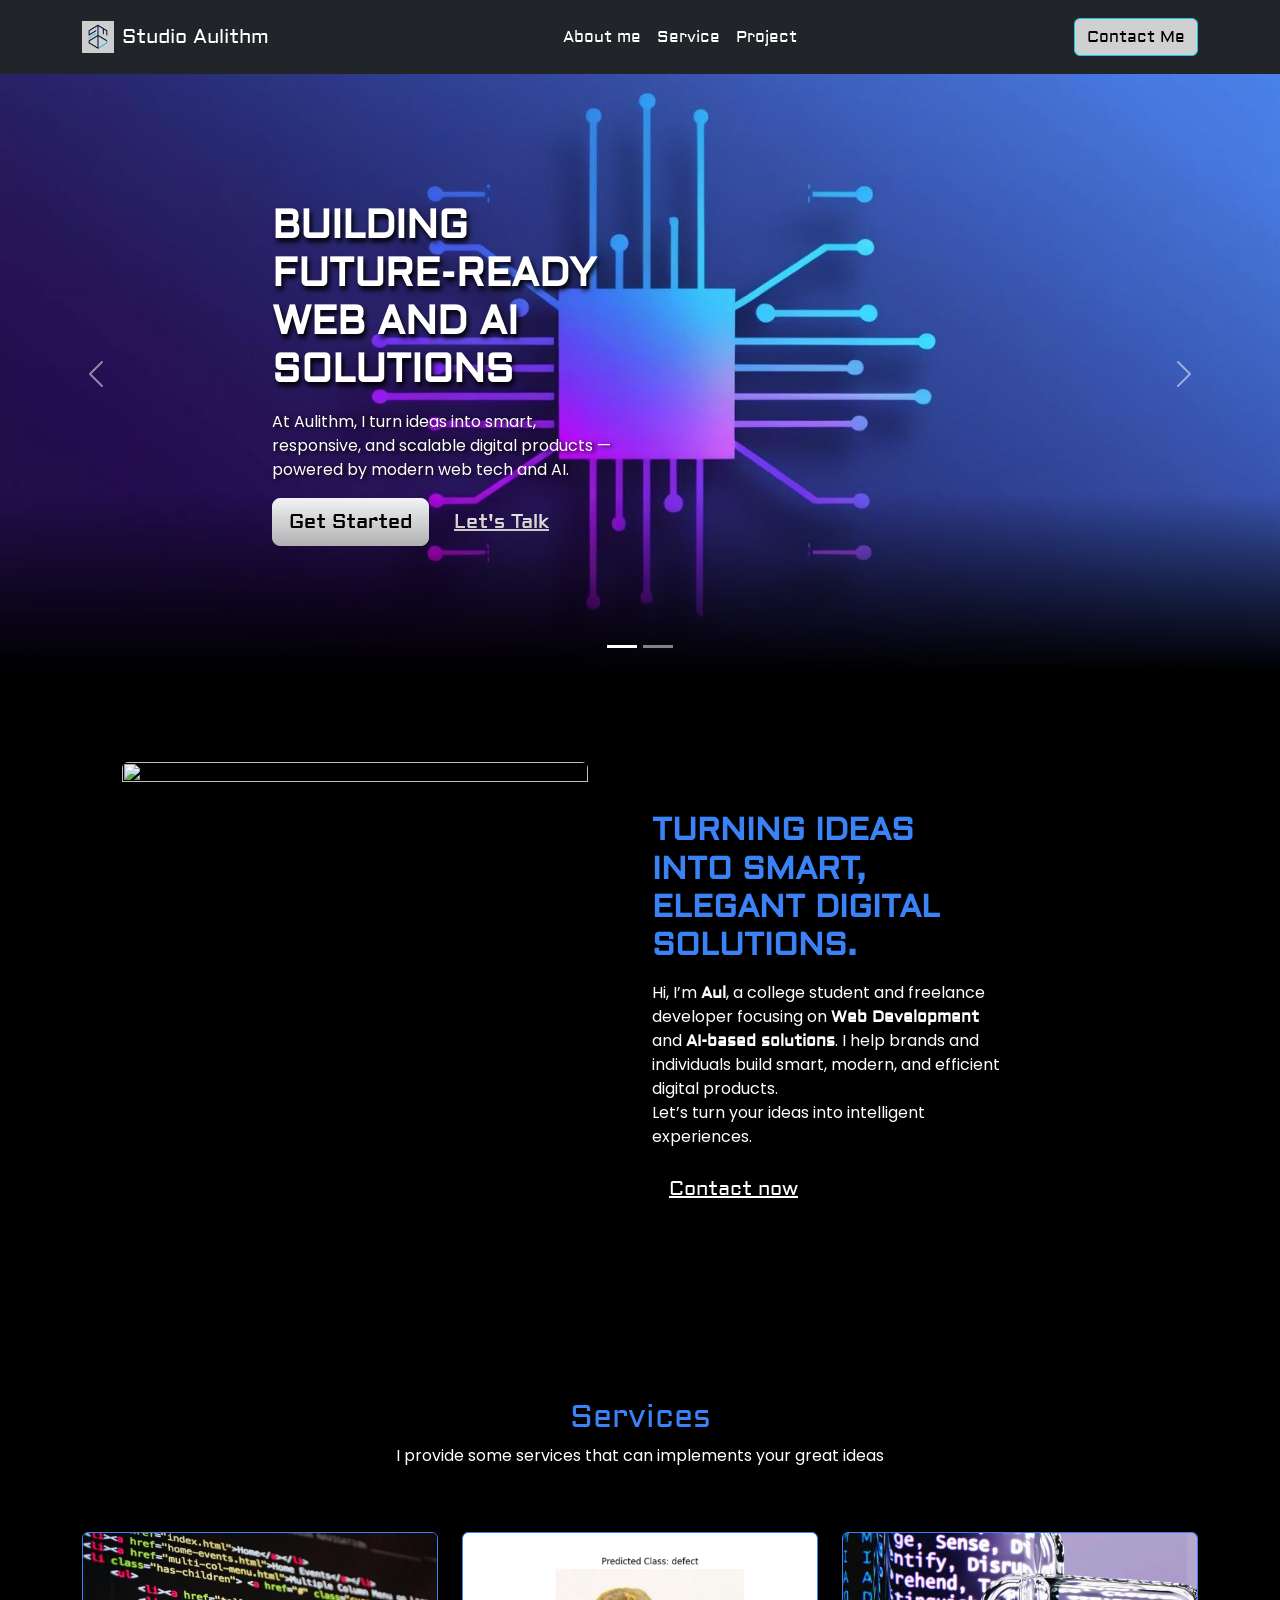
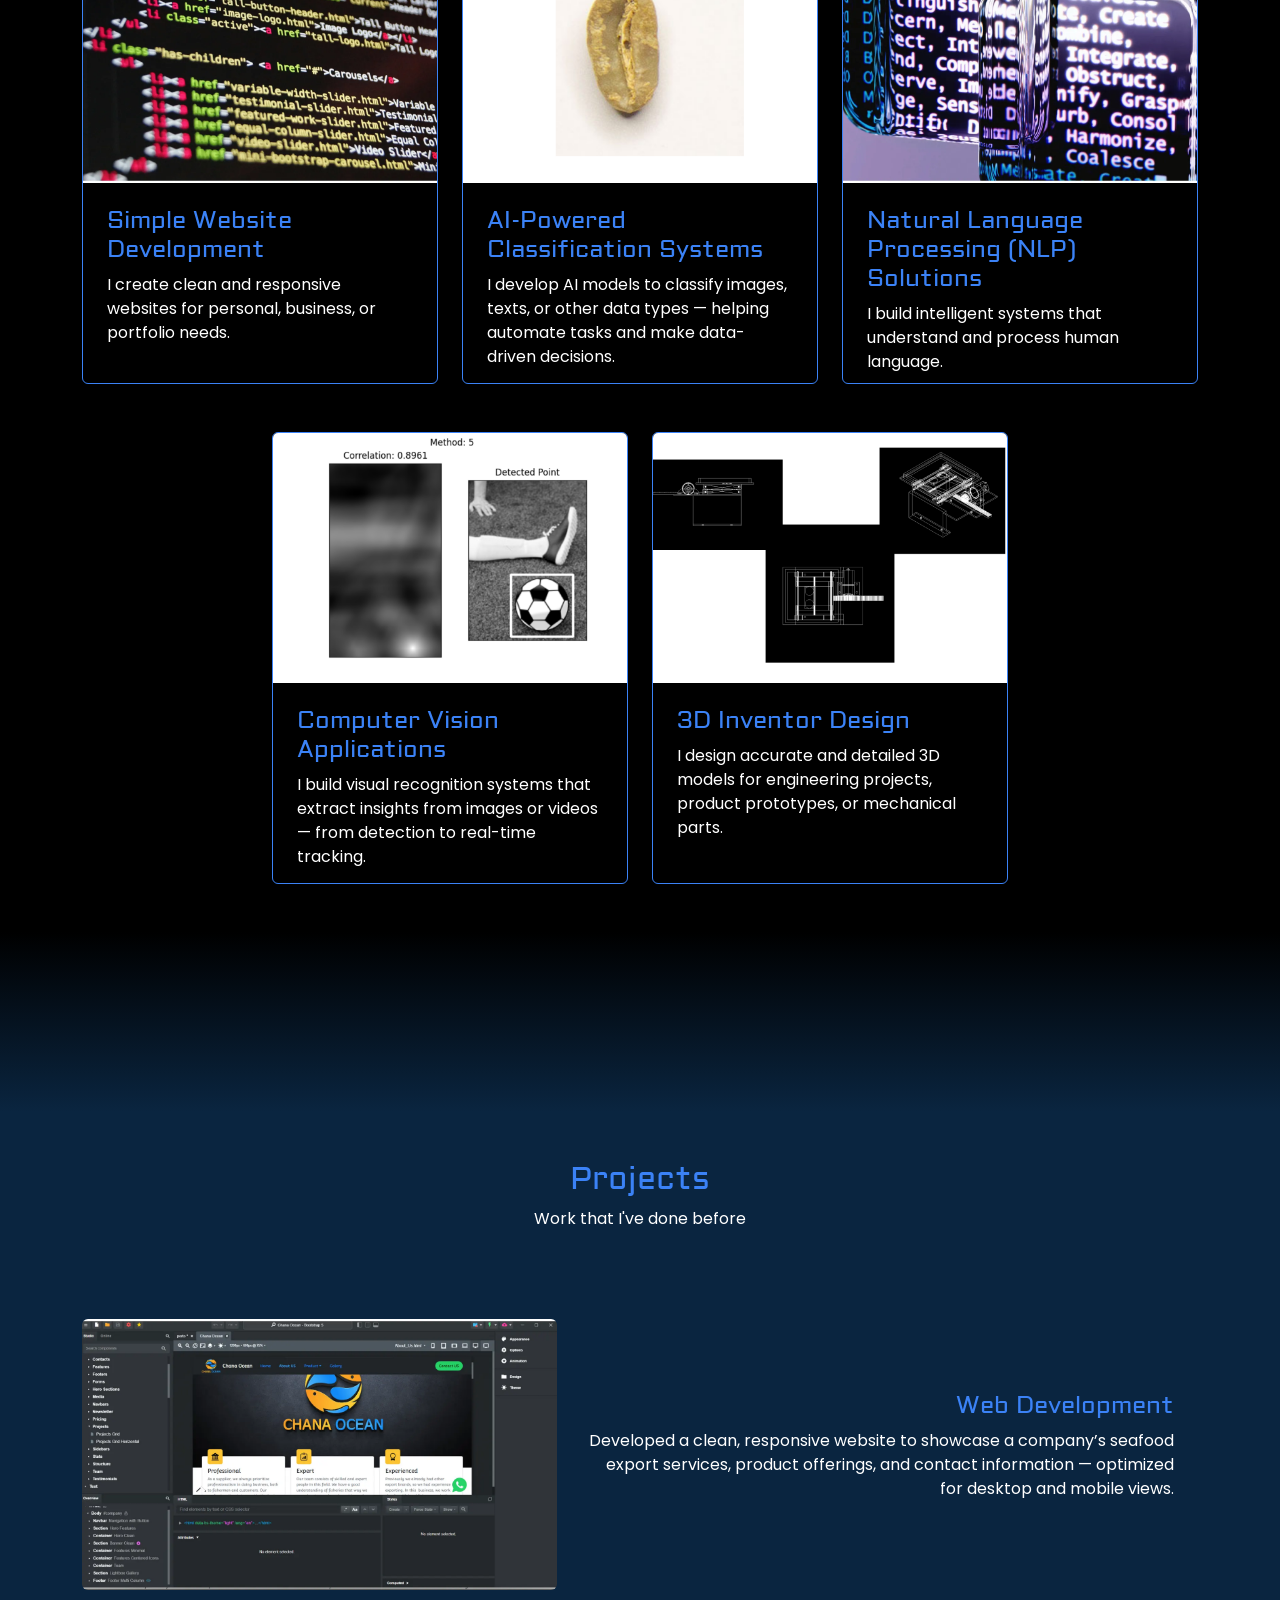
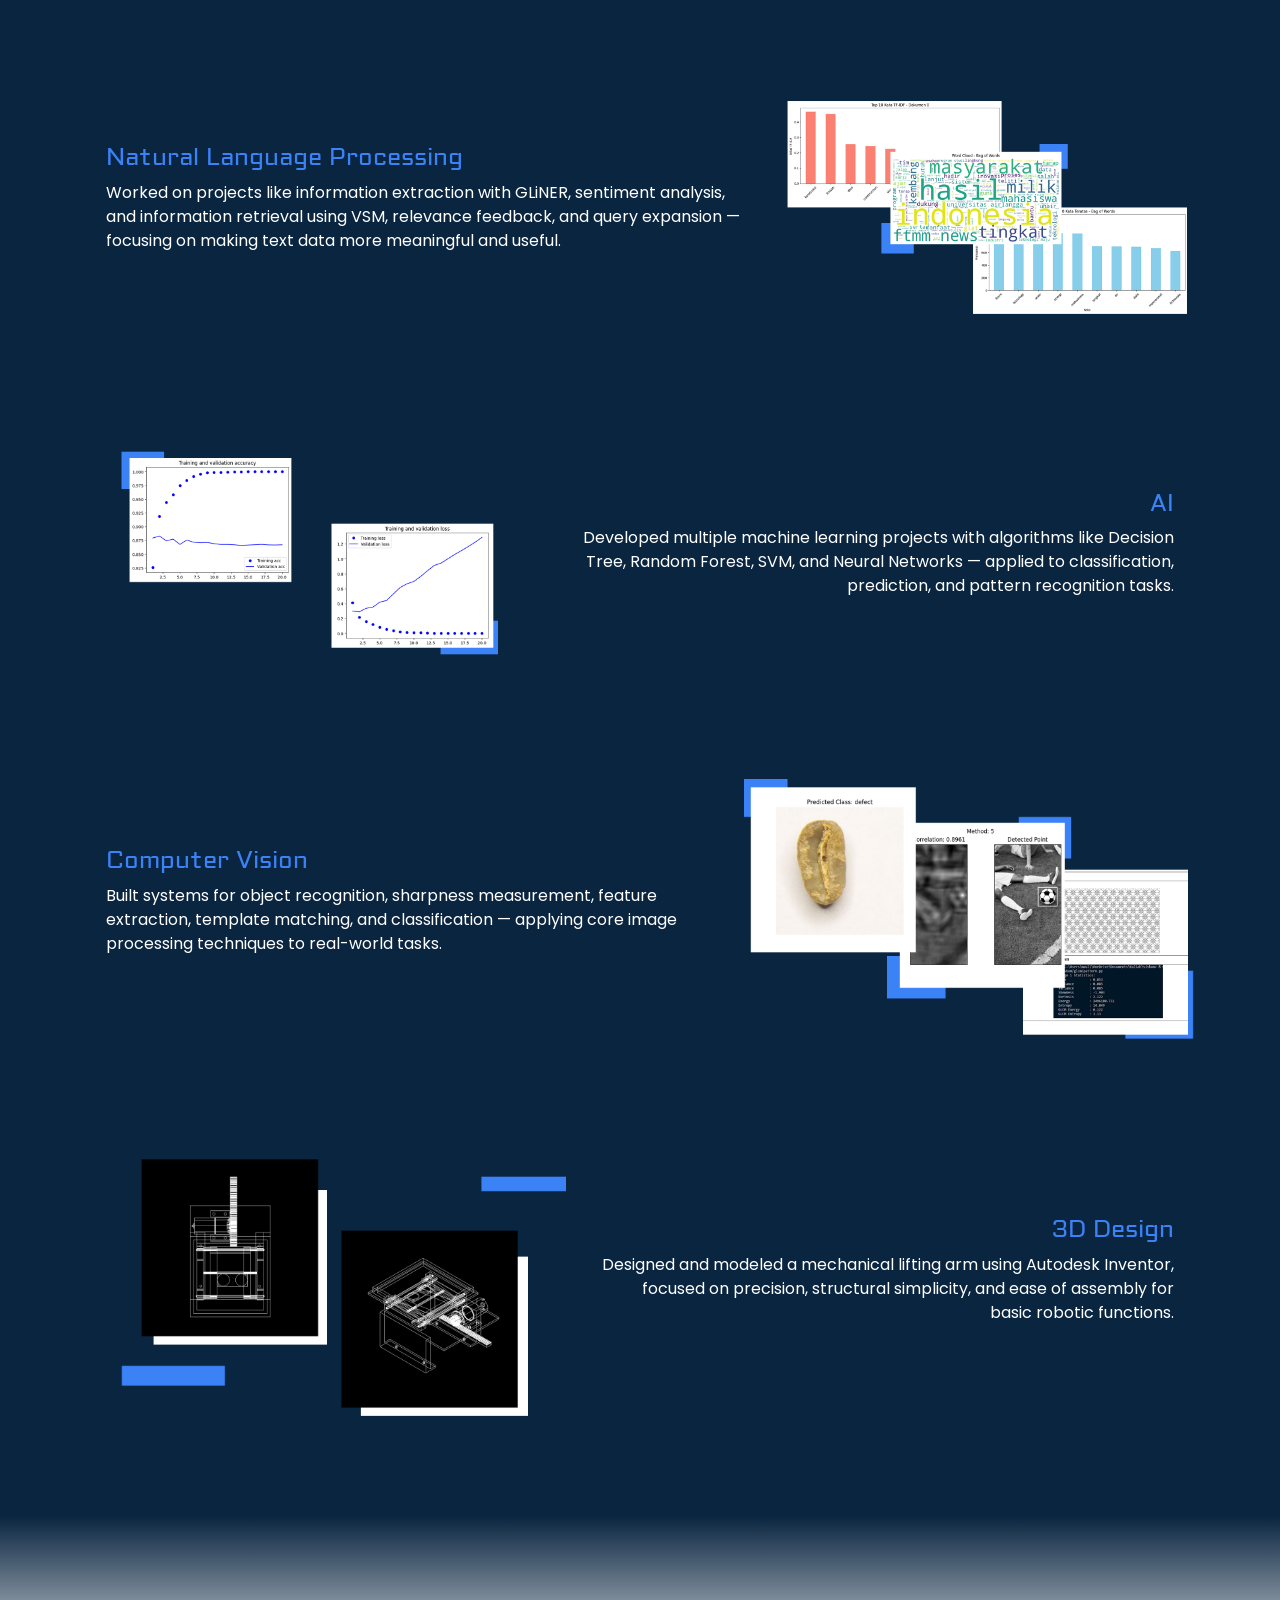
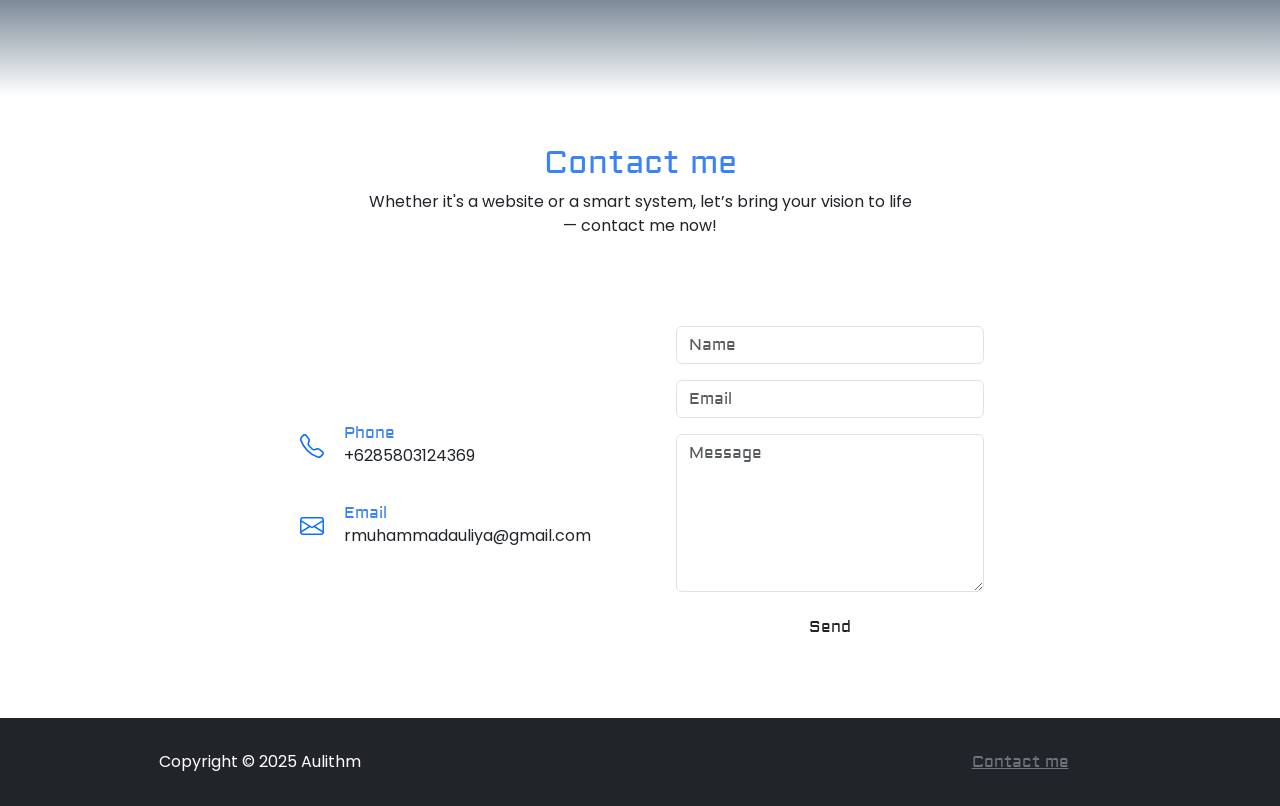
==== commit ef1a458a: "Update Typo, logo, link" ====
--- a/index.html
+++ b/index.html
@@ -17,24 +17,19 @@
 
 <body>
     <nav class="navbar navbar-expand-md bg-body py-3" data-bs-theme="dark">
-        <div class="container"><a class="navbar-brand d-flex align-items-center" href="#"><span class="bs-icon-sm bs-icon-rounded d-flex justify-content-center align-items-center me-2 bs-icon" style="background: #3dd5f3;"><svg xmlns="http://www.w3.org/2000/svg" width="1em" height="1em" fill="currentColor" viewBox="0 0 16 16" class="bi bi-database-fill" style="color: #0a2540;">
-                        <path d="M3.904 1.777C4.978 1.289 6.427 1 8 1s3.022.289 4.096.777C13.125 2.245 14 2.993 14 4s-.875 1.755-1.904 2.223C11.022 6.711 9.573 7 8 7s-3.022-.289-4.096-.777C2.875 5.755 2 5.007 2 4s.875-1.755 1.904-2.223Z"></path>
-                        <path d="M2 6.161V7c0 1.007.875 1.755 1.904 2.223C4.978 9.71 6.427 10 8 10s3.022-.289 4.096-.777C13.125 8.755 14 8.007 14 7v-.839c-.457.432-1.004.751-1.49.972C11.278 7.693 9.682 8 8 8s-3.278-.307-4.51-.867c-.486-.22-1.033-.54-1.49-.972"></path>
-                        <path d="M2 9.161V10c0 1.007.875 1.755 1.904 2.223C4.978 12.711 6.427 13 8 13s3.022-.289 4.096-.777C13.125 11.755 14 11.007 14 10v-.839c-.457.432-1.004.751-1.49.972-1.232.56-2.828.867-4.51.867s-3.278-.307-4.51-.867c-.486-.22-1.033-.54-1.49-.972"></path>
-                        <path d="M2 12.161V13c0 1.007.875 1.755 1.904 2.223C4.978 15.711 6.427 16 8 16s3.022-.289 4.096-.777C13.125 14.755 14 14.007 14 13v-.839c-.457.432-1.004.751-1.49.972-1.232.56-2.828.867-4.51.867s-3.278-.307-4.51-.867c-.486-.22-1.033-.54-1.49-.972"></path>
-                    </svg></span><span>Studio Aulithm</span></a><button data-bs-toggle="collapse" class="navbar-toggler" data-bs-target="#navcol-3"><span class="visually-hidden">Toggle navigation</span><span class="navbar-toggler-icon"></span></button>
+        <div class="container"><a class="navbar-brand d-flex align-items-center" href="#"><span class="bs-icon-sm bs-icon-rounded d-flex justify-content-center align-items-center me-2 bs-icon" style="background: #3dd5f3;"><img style="width: inherit;height: inherit;" src="assets/img/Logo/Brand.png"></span><span>Studio Aulithm</span></a><button data-bs-toggle="collapse" class="navbar-toggler" data-bs-target="#navcol-3"><span class="visually-hidden">Toggle navigation</span><span class="navbar-toggler-icon"></span></button>
             <div class="collapse navbar-collapse" id="navcol-3">
                 <ul class="navbar-nav mx-auto">
                     <li class="nav-item"><a class="nav-link active" href="#aboutme">About me</a></li>
                     <li class="nav-item"><a class="nav-link active" href="#service">Service</a></li>
                     <li class="nav-item"><a class="nav-link active" href="#project">Project</a></li>
-                </ul><a class="btn btn-info" role="button" href="wa.me/6285803124369">Contact Me</a>
+                </ul><a class="btn btn-info" role="button" href="https://wa.me/6285803124369" style="background-color: #d0d0d0;">Contact Me</a>
             </div>
         </div>
     </nav>
     <div class="carousel slide" data-bs-ride="carousel" id="carousel-1" style="height: 600px;">
         <div class="carousel-inner h-100">
-            <div class="carousel-item active h-100"><img class="w-100 d-block position-absolute h-100 fit-cover" src="assets/img/Background/Background1b.jpg" alt="Slide Image" style="z-index: -1;filter: blur(2px);">
+            <div class="carousel-item active h-100"><img class="w-100 d-block position-absolute h-100 fit-cover" src="assets/img/Background/Background1b.jpg" alt="Slide Image" style="z-index: -1;">
                 <div class="container d-flex flex-column justify-content-center h-100" style="box-shadow: 0px 0px 0px 0px;text-shadow: 0px 0px;">
                     <div class="row">
                         <div class="col-md-6 col-xl-4 offset-md-2">
@@ -46,13 +41,13 @@
                     </div>
                 </div>
             </div>
-            <div class="carousel-item h-100"><img class="w-100 d-block position-absolute h-100 fit-cover" src="assets/img/Background/Background1a.jpg" alt="Slide Image" style="z-index: -1;filter: blur(2px);">
+            <div class="carousel-item h-100"><img class="w-100 d-block position-absolute h-100 fit-cover" src="assets/img/Logo/LogoBasic.png" alt="Slide Image" style="z-index: -1;">
                 <div class="container d-flex flex-column justify-content-center h-100" style="box-shadow: 0px 0px 0px 0px;text-shadow: 0px 0px;">
                     <div class="row">
                         <div class="col-md-6 col-xl-4 offset-md-2">
                             <div class="text-white" style="max-width: 350px;">
                                 <h1 class="text-uppercase fw-bold text-white" style="text-shadow: 2px 4px 5px rgb(0,0,0);font-family: Aldrich, sans-serif;color: rgb(0,0,0);">Smart Solutions for Your Web &amp; AI Needs</h1>
-                                <p class="text-white my-3" style="text-shadow: 3px 1px 4px rgb(0,0,0);font-family: 'Poppins'!important;color: rgb(0,0,0);">Aulithm combines intelligent algorithms and modern web technologies to build impactful digital experiences.</p><a class="btn btn-light btn-lg me-2" role="button" href="#aboutme">Get Started</a><a class="btn btn-link btn-lg text-white" role="button" href="wa.me/6285803124369">Let's Talk</a>
+                                <p class="text-white my-3" style="text-shadow: 3px 1px 4px rgb(0,0,0);font-family: 'Poppins'!important;color: rgb(0,0,0);">Aulithm combines intelligent algorithms and modern web technologies to build impactful digital experiences.</p><a class="btn btn-light btn-lg me-2" role="button" href="#aboutme">Get Started</a><a class="btn btn-link btn-lg text-white" role="button" href="https://wa.me/6285803124369">Let's Talk</a>
                             </div>
                         </div>
                     </div>
@@ -67,12 +62,12 @@
         <div class="container py-4 py-xl-5" id="aboutme">
             <div class="row gy-4 gy-md-0">
                 <div class="col-md-6">
-                    <div data-aos="fade-down" data-aos-delay="200" class="p-xl-3 m-xl-4"><img class="rounded img-fluid object-fit-cover w-100 fit-cover" style="min-height: 300px;max-height: 500px;box-shadow: 0px 0px;" src="assets/img/20210418171745_IMG_1594.webp" width="16" height="500"></div>
+                    <div data-aos="fade-down" data-aos-delay="200" class="p-xl-3 m-xl-4"><img class="rounded img-fluid object-fit-cover w-100 fit-cover" style="min-height: 300px;max-height: 500px;box-shadow: 0px 0px;" src="assets/img/WhatsApp%20Image%202023-12-14%20at%2010.56.31_9d2cd969.webp" width="16" height="500"></div>
                 </div>
                 <div class="col-md-6 d-md-flex align-items-md-center" data-aos="fade-up" data-aos-delay="200">
                     <div style="max-width: 350px;">
                         <h2 class="text-uppercase fw-bold" style="color: #1E90FF;">Turning ideas into smart, elegant digital solutions.</h2>
-                        <p class="text-white my-3" style="font-family: Poppins!important;">Hi, I’m <strong>Aul</strong>, a college student and freelance developer focusing on <strong>Web Development</strong> and <strong>AI-based solutions</strong>. I help brands and individuals build smart, modern, and efficient digital products.<br>Let’s turn your ideas into intelligent experiences.</p><a class="btn btn-outline-link btn-lg text-white" role="button" href="wa.me/6285803124369"><span style="text-decoration: underline;">Contact now</span></a>
+                        <p class="text-white my-3" style="font-family: Poppins!important;">Hi, I’m <strong>Aul</strong>, a college student and freelance developer focusing on <strong>Web Development</strong> and <strong>AI-based solutions</strong>. I help brands and individuals build smart, modern, and efficient digital products.<br>Let’s turn your ideas into intelligent experiences.</p><a class="btn btn-outline-link btn-lg text-white" role="button" href="https://wa.me/6285803124369"><span style="text-decoration: underline;">Contact now</span></a>
                     </div>
                 </div>
             </div>
@@ -237,28 +232,10 @@
                 <div class="col">
                     <p class="text-white my-2">Copyright&nbsp;© 2025 Aulithm</p>
                 </div>
+                <div class="col"></div>
                 <div class="col">
                     <ul class="list-inline my-2">
-                        <li class="list-inline-item me-4">
-                            <div class="bs-icon-circle bs-icon-primary bs-icon"><svg xmlns="http://www.w3.org/2000/svg" width="1em" height="1em" fill="currentColor" viewBox="0 0 16 16" class="bi bi-facebook">
-                                    <path d="M16 8.049c0-4.446-3.582-8.05-8-8.05C3.58 0-.002 3.603-.002 8.05c0 4.017 2.926 7.347 6.75 7.951v-5.625h-2.03V8.05H6.75V6.275c0-2.017 1.195-3.131 3.022-3.131.876 0 1.791.157 1.791.157v1.98h-1.009c-.993 0-1.303.621-1.303 1.258v1.51h2.218l-.354 2.326H9.25V16c3.824-.604 6.75-3.934 6.75-7.951"></path>
-                                </svg></div>
-                        </li>
-                        <li class="list-inline-item me-4">
-                            <div class="bs-icon-circle bs-icon-primary bs-icon"><svg xmlns="http://www.w3.org/2000/svg" width="1em" height="1em" fill="currentColor" viewBox="0 0 16 16" class="bi bi-twitter">
-                                    <path d="M5.026 15c6.038 0 9.341-5.003 9.341-9.334 0-.14 0-.282-.006-.422A6.685 6.685 0 0 0 16 3.542a6.658 6.658 0 0 1-1.889.518 3.301 3.301 0 0 0 1.447-1.817 6.533 6.533 0 0 1-2.087.793A3.286 3.286 0 0 0 7.875 6.03a9.325 9.325 0 0 1-6.767-3.429 3.289 3.289 0 0 0 1.018 4.382A3.323 3.323 0 0 1 .64 6.575v.045a3.288 3.288 0 0 0 2.632 3.218 3.203 3.203 0 0 1-.865.115 3.23 3.23 0 0 1-.614-.057 3.283 3.283 0 0 0 3.067 2.277A6.588 6.588 0 0 1 .78 13.58a6.32 6.32 0 0 1-.78-.045A9.344 9.344 0 0 0 5.026 15"></path>
-                                </svg></div>
-                        </li>
-                        <li class="list-inline-item">
-                            <div class="bs-icon-circle bs-icon-primary bs-icon"><svg xmlns="http://www.w3.org/2000/svg" width="1em" height="1em" fill="currentColor" viewBox="0 0 16 16" class="bi bi-instagram">
-                                    <path d="M8 0C5.829 0 5.556.01 4.703.048 3.85.088 3.269.222 2.76.42a3.917 3.917 0 0 0-1.417.923A3.927 3.927 0 0 0 .42 2.76C.222 3.268.087 3.85.048 4.7.01 5.555 0 5.827 0 8.001c0 2.172.01 2.444.048 3.297.04.852.174 1.433.372 1.942.205.526.478.972.923 1.417.444.445.89.719 1.416.923.51.198 1.09.333 1.942.372C5.555 15.99 5.827 16 8 16s2.444-.01 3.298-.048c.851-.04 1.434-.174 1.943-.372a3.916 3.916 0 0 0 1.416-.923c.445-.445.718-.891.923-1.417.197-.509.332-1.09.372-1.942C15.99 10.445 16 10.173 16 8s-.01-2.445-.048-3.299c-.04-.851-.175-1.433-.372-1.941a3.926 3.926 0 0 0-.923-1.417A3.911 3.911 0 0 0 13.24.42c-.51-.198-1.092-.333-1.943-.372C10.443.01 10.172 0 7.998 0h.003zm-.717 1.442h.718c2.136 0 2.389.007 3.232.046.78.035 1.204.166 1.486.275.373.145.64.319.92.599.28.28.453.546.598.92.11.281.24.705.275 1.485.039.843.047 1.096.047 3.231s-.008 2.389-.047 3.232c-.035.78-.166 1.203-.275 1.485a2.47 2.47 0 0 1-.599.919c-.28.28-.546.453-.92.598-.28.11-.704.24-1.485.276-.843.038-1.096.047-3.232.047s-2.39-.009-3.233-.047c-.78-.036-1.203-.166-1.485-.276a2.478 2.478 0 0 1-.92-.598 2.48 2.48 0 0 1-.6-.92c-.109-.281-.24-.705-.275-1.485-.038-.843-.046-1.096-.046-3.233 0-2.136.008-2.388.046-3.231.036-.78.166-1.204.276-1.486.145-.373.319-.64.599-.92.28-.28.546-.453.92-.598.282-.11.705-.24 1.485-.276.738-.034 1.024-.044 2.515-.045v.002zm4.988 1.328a.96.96 0 1 0 0 1.92.96.96 0 0 0 0-1.92zm-4.27 1.122a4.109 4.109 0 1 0 0 8.217 4.109 4.109 0 0 0 0-8.217zm0 1.441a2.667 2.667 0 1 1 0 5.334 2.667 2.667 0 0 1 0-5.334"></path>
-                                </svg></div>
-                        </li>
-                    </ul>
-                </div>
-                <div class="col">
-                    <ul class="list-inline my-2">
-                        <li class="list-inline-item"><a class="link-secondary" href="wa.me/6285803124369">Contact me</a></li>
+                        <li class="list-inline-item"><a class="link-secondary" href="https://wa.me/6285803124369">Contact me</a></li>
                     </ul>
                 </div>
             </div>
@@ -270,4 +247,4 @@
     <script src="assets/js/bs-init.js"></script>
 </body>
 
-</html>
+</html>
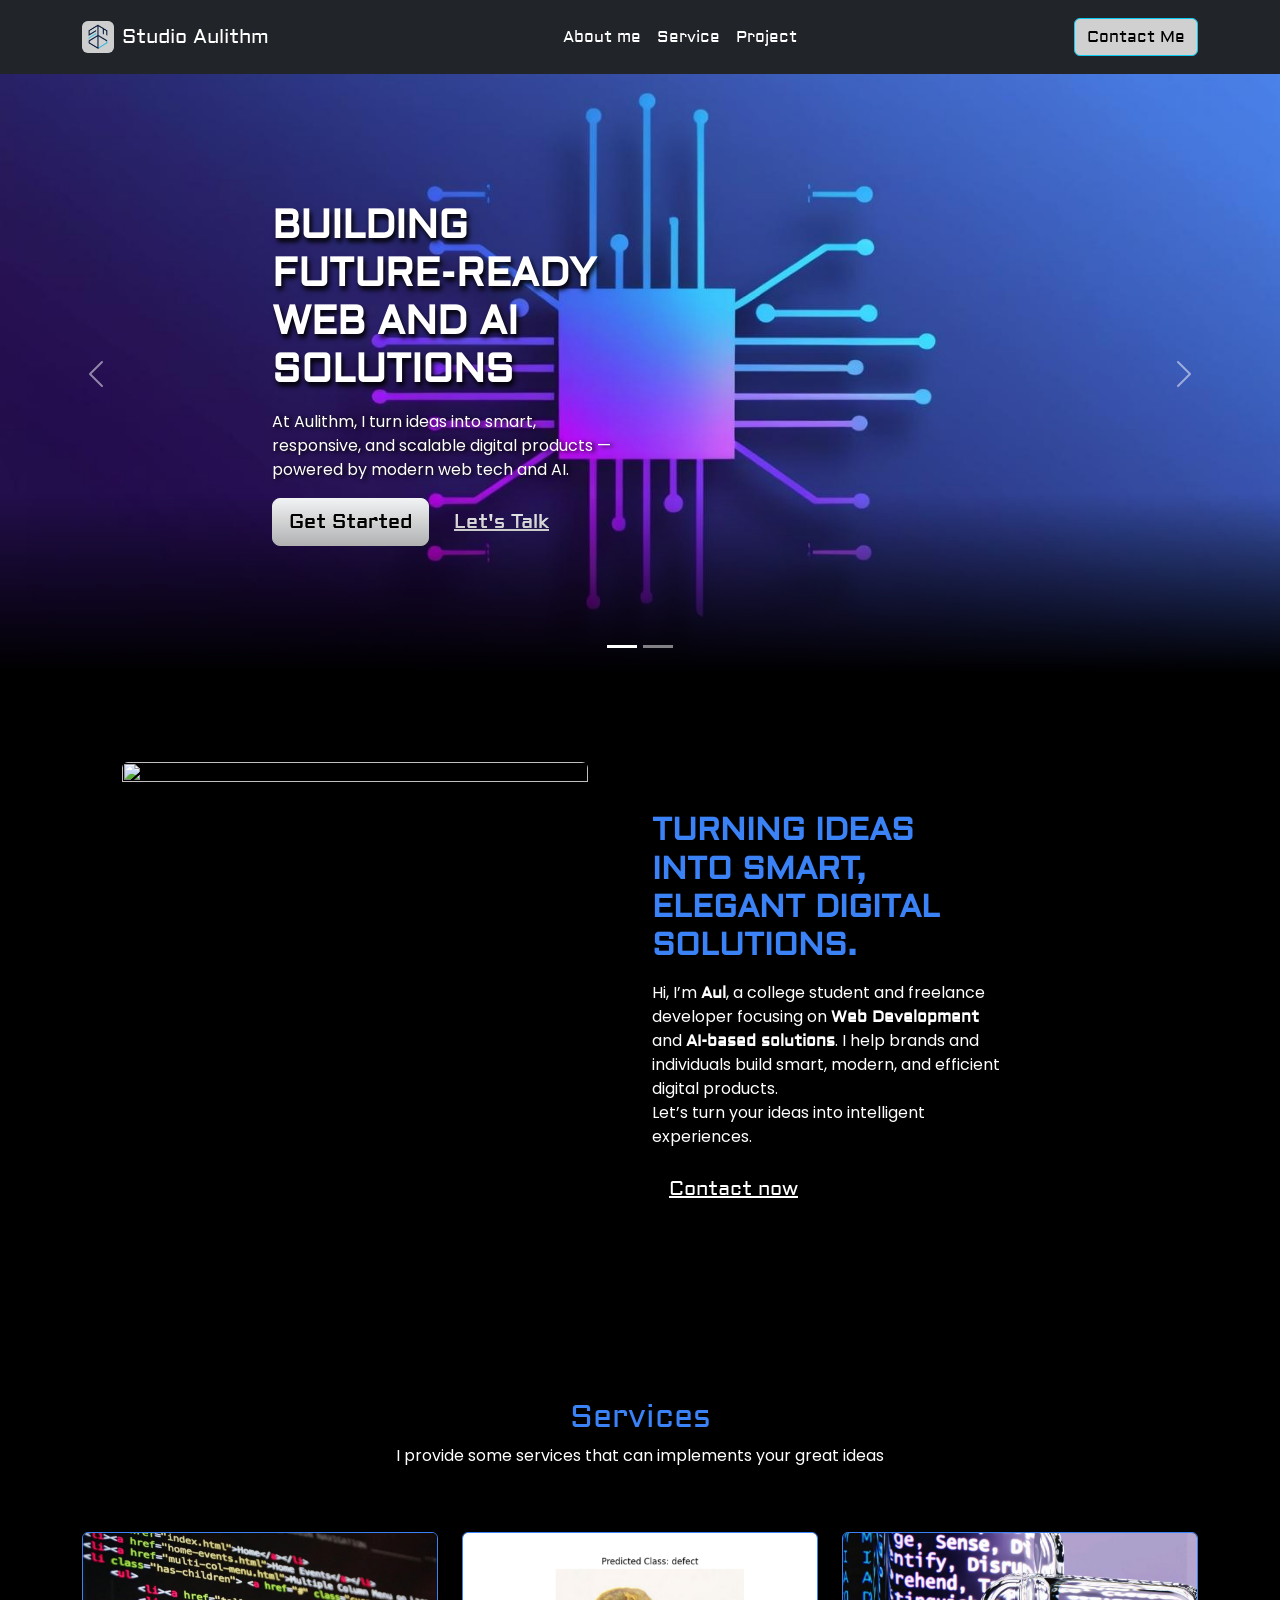
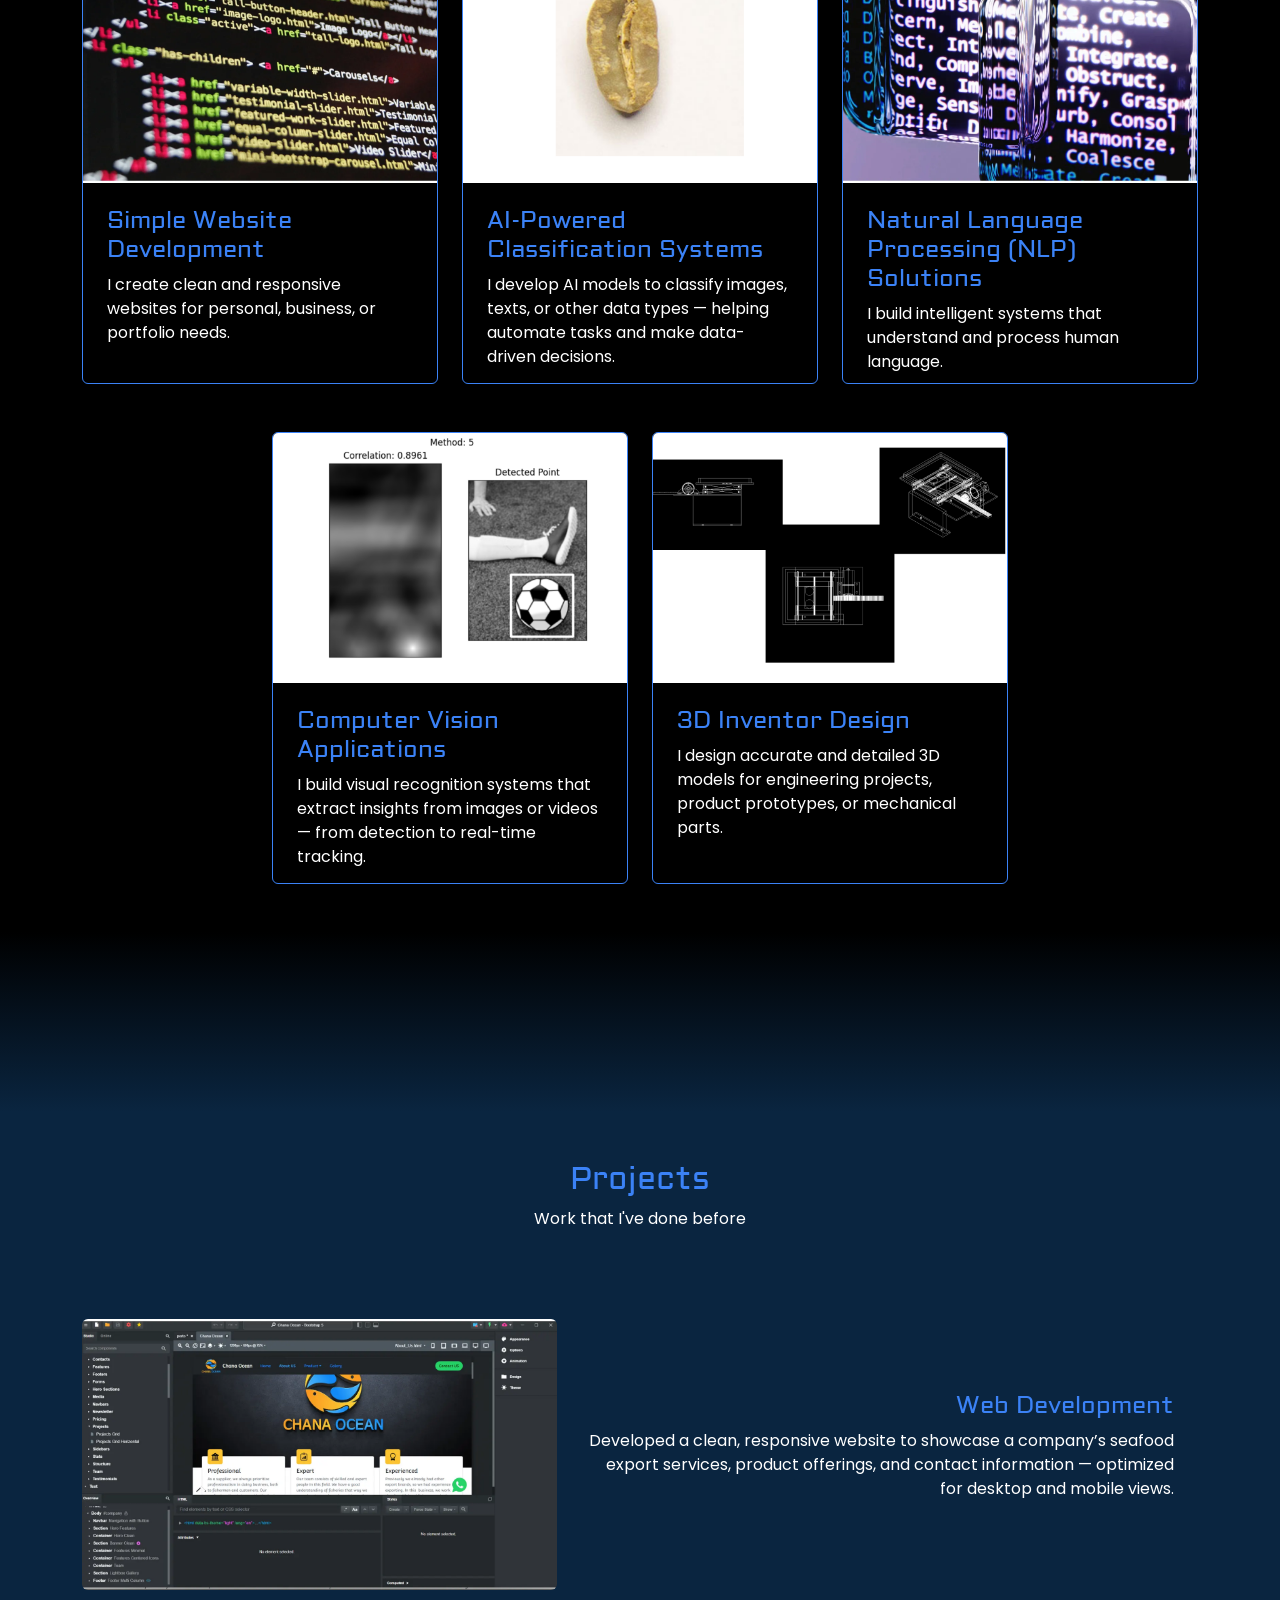
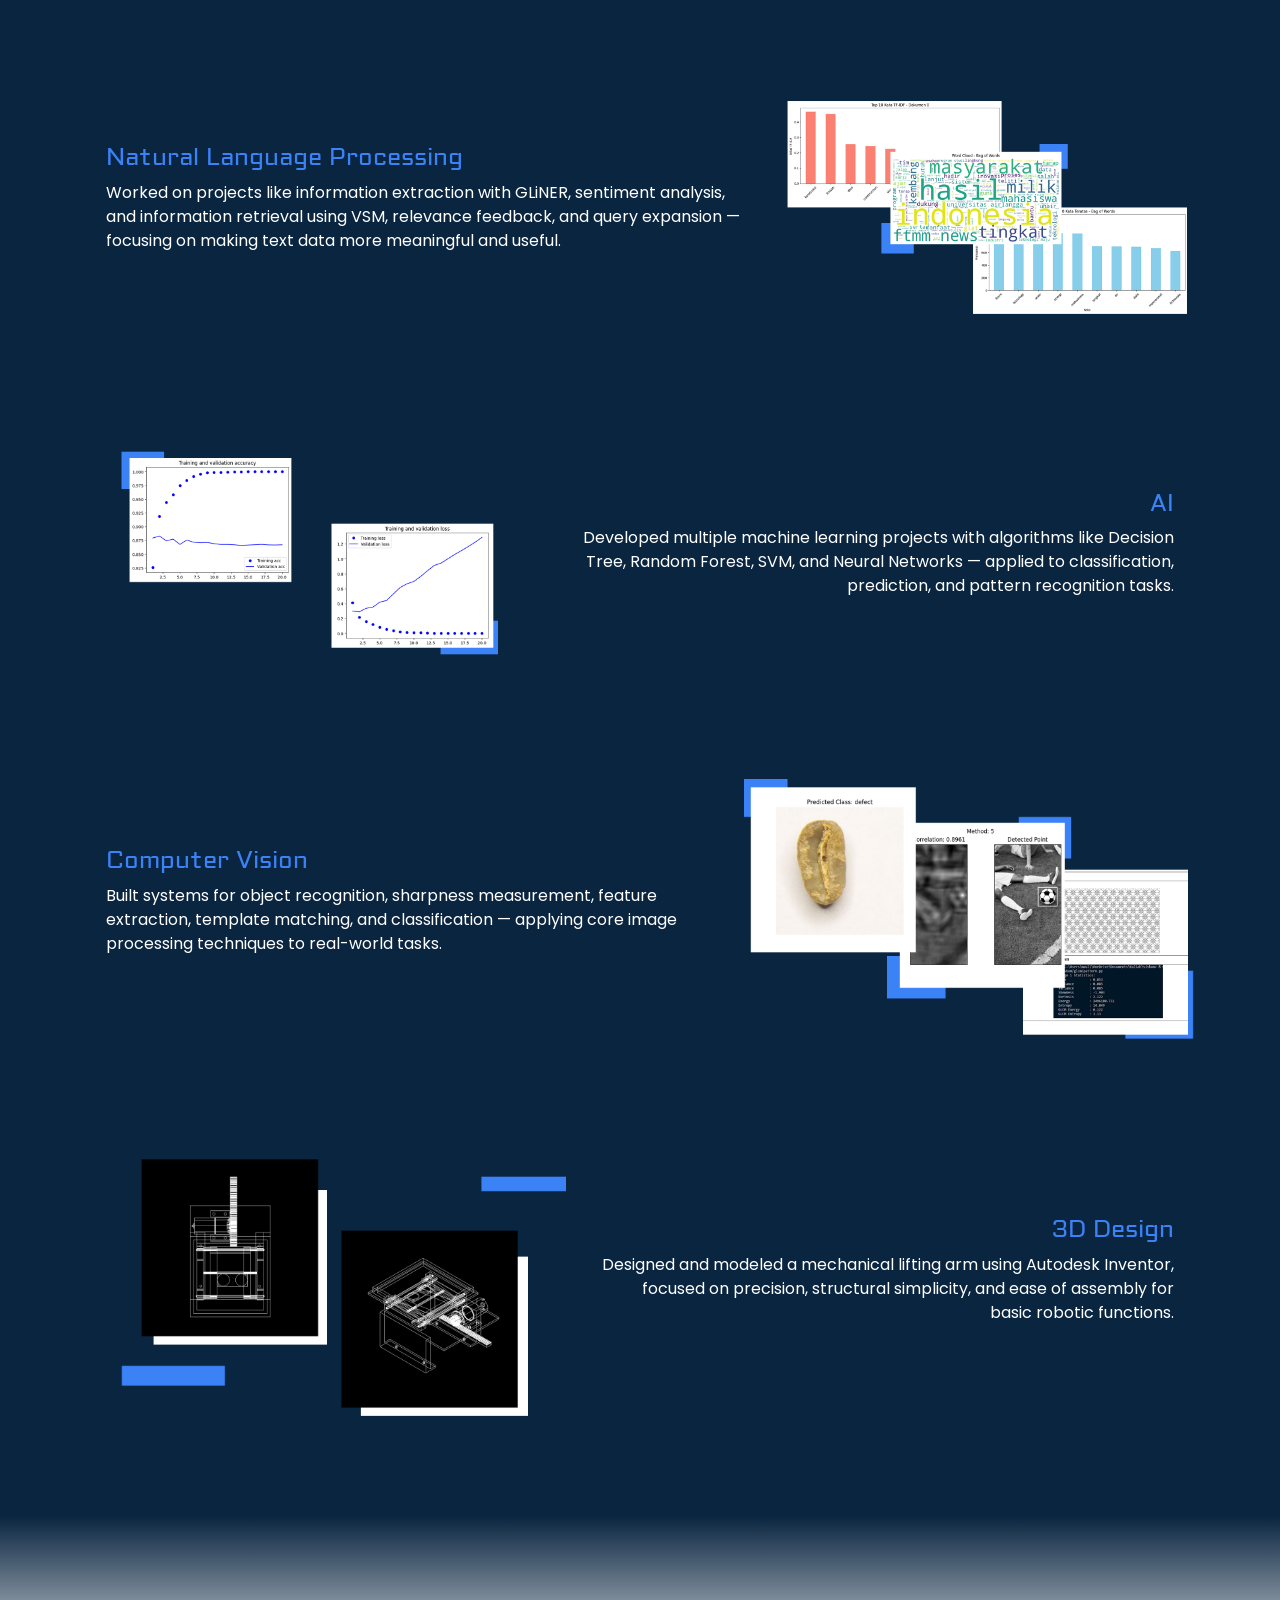
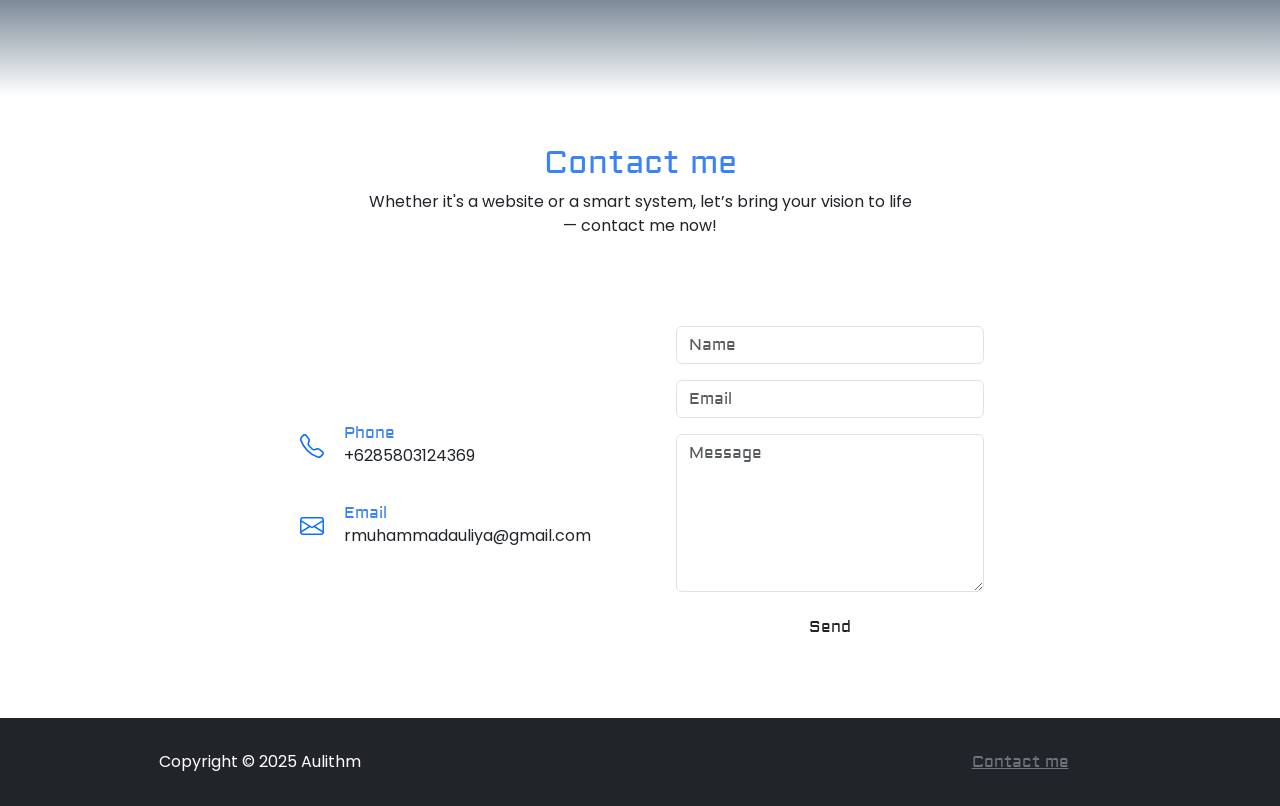
==== commit 13b7a821: "Update logo, Favicon" ====
--- a/index.html
+++ b/index.html
@@ -5,6 +5,12 @@
     <meta charset="utf-8">
     <meta name="viewport" content="width=device-width, initial-scale=1.0, shrink-to-fit=no">
     <title>porto</title>
+    <link rel="icon" type="image/png" sizes="500x500" href="assets/img/Logo/Brand.png">
+    <link rel="icon" type="image/png" sizes="500x500" href="assets/img/Logo/Brand.png" media="(prefers-color-scheme: dark)">
+    <link rel="icon" type="image/png" sizes="500x500" href="assets/img/Logo/Brand.png">
+    <link rel="icon" type="image/png" sizes="500x500" href="assets/img/Logo/Brand.png" media="(prefers-color-scheme: dark)">
+    <link rel="icon" type="image/png" sizes="500x500" href="assets/img/Logo/Brand.png">
+    <link rel="icon" type="image/png" sizes="500x500" href="assets/img/Logo/Brand.png">
     <link rel="stylesheet" href="assets/bootstrap/css/bootstrap.min.css">
     <link rel="stylesheet" href="https://fonts.googleapis.com/css?family=Aldrich&amp;display=swap">
     <link rel="stylesheet" href="https://fonts.googleapis.com/css?family=Poppins&amp;display=swap">
@@ -17,7 +23,7 @@
 
 <body>
     <nav class="navbar navbar-expand-md bg-body py-3" data-bs-theme="dark">
-        <div class="container"><a class="navbar-brand d-flex align-items-center" href="#"><span class="bs-icon-sm bs-icon-rounded d-flex justify-content-center align-items-center me-2 bs-icon" style="background: #3dd5f3;"><img style="width: inherit;height: inherit;" src="assets/img/Logo/Brand.png"></span><span>Studio Aulithm</span></a><button data-bs-toggle="collapse" class="navbar-toggler" data-bs-target="#navcol-3"><span class="visually-hidden">Toggle navigation</span><span class="navbar-toggler-icon"></span></button>
+        <div class="container"><a class="navbar-brand d-flex align-items-center" href="#"><span class="bs-icon-sm bs-icon-rounded d-flex justify-content-center align-items-center me-2 bs-icon" style="background: #3dd5f3;"><img class="rounded" style="width: inherit;height: inherit;" src="assets/img/Logo/Brand.png"></span><span>Studio Aulithm</span></a><button data-bs-toggle="collapse" class="navbar-toggler" data-bs-target="#navcol-3"><span class="visually-hidden">Toggle navigation</span><span class="navbar-toggler-icon"></span></button>
             <div class="collapse navbar-collapse" id="navcol-3">
                 <ul class="navbar-nav mx-auto">
                     <li class="nav-item"><a class="nav-link active" href="#aboutme">About me</a></li>
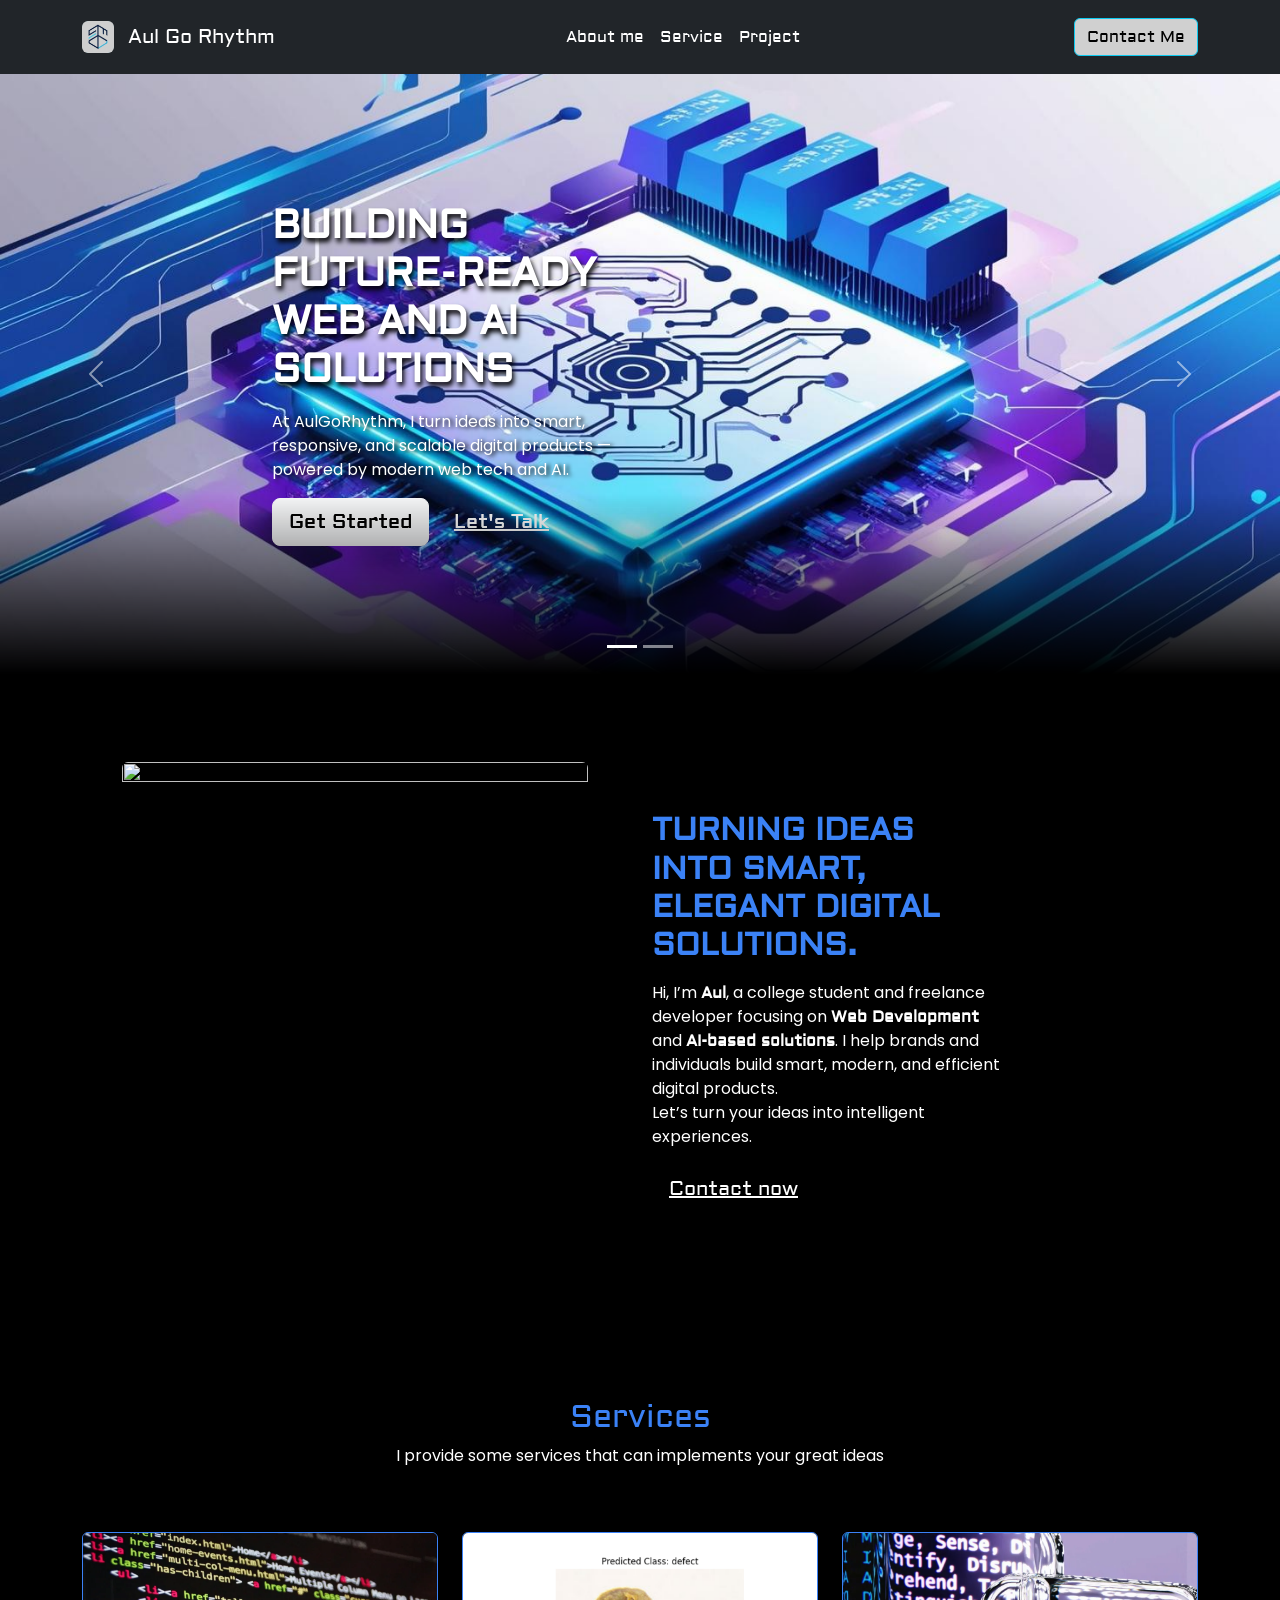
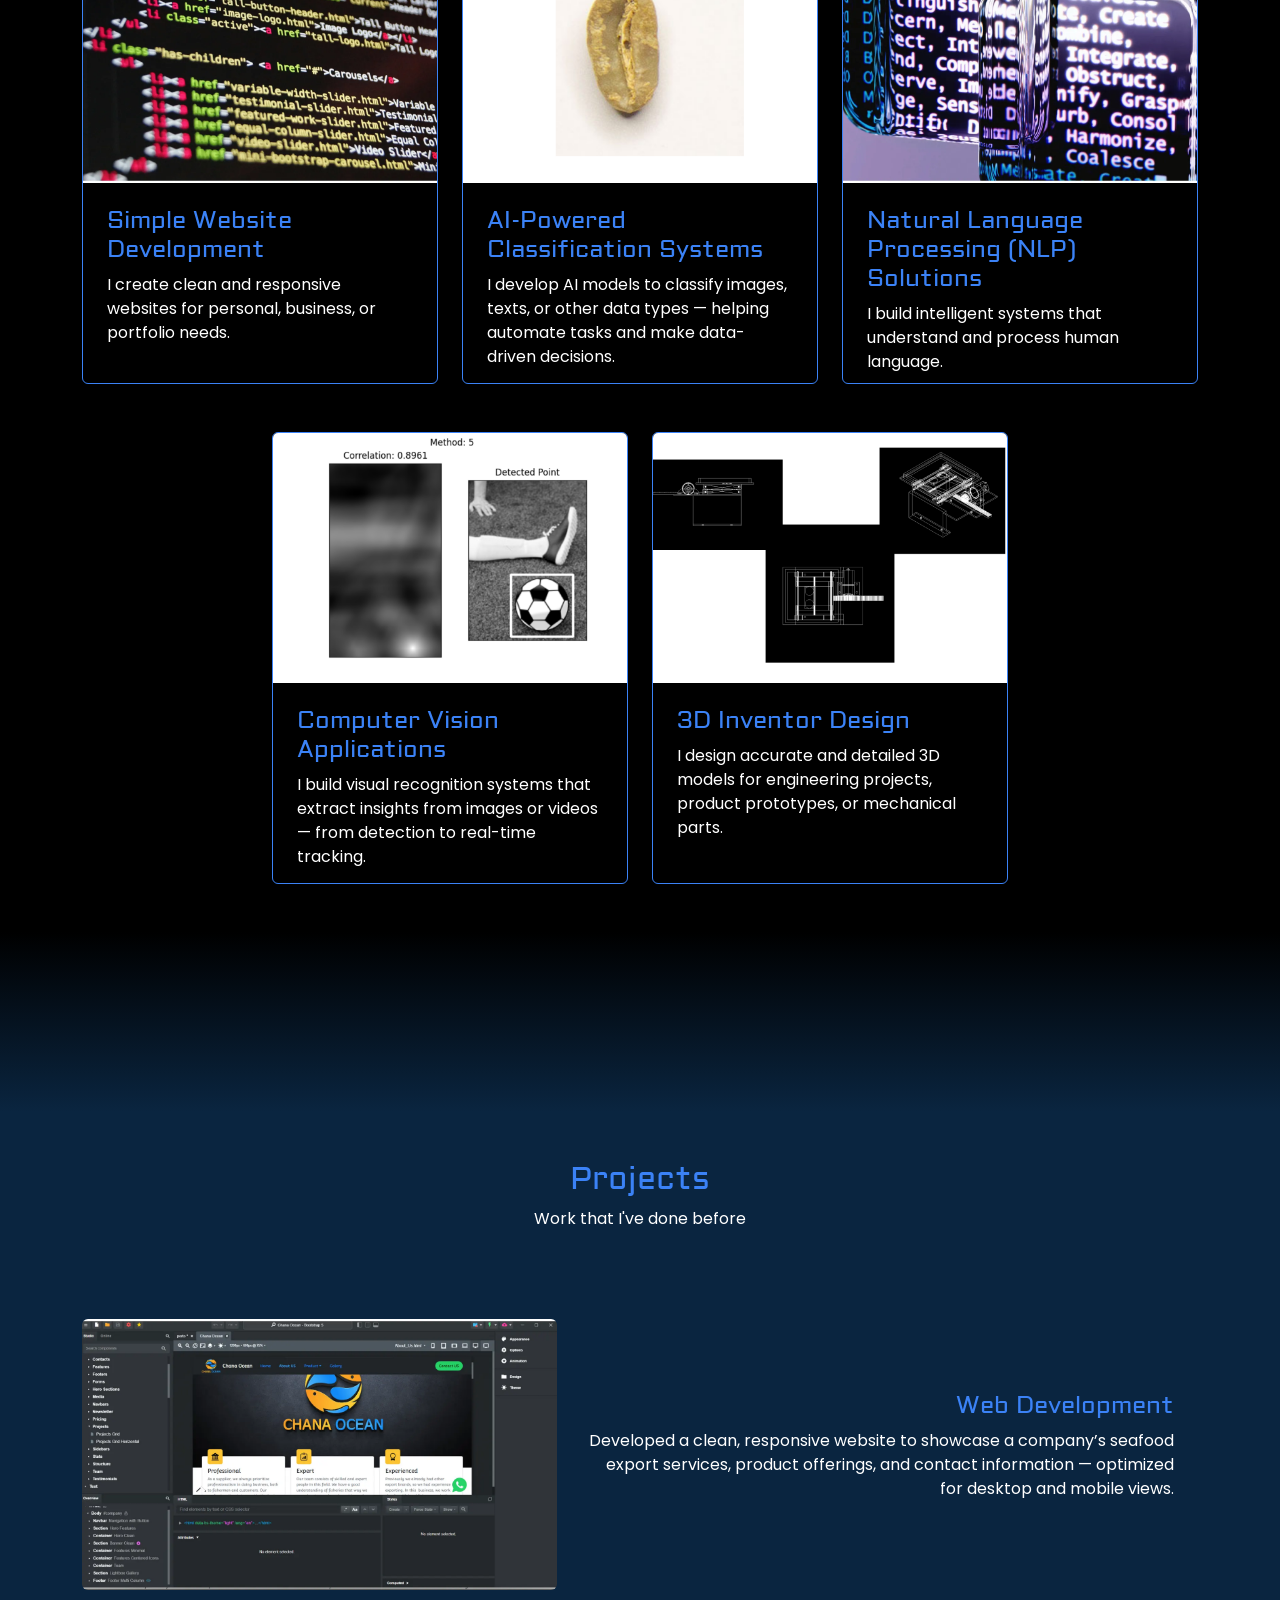
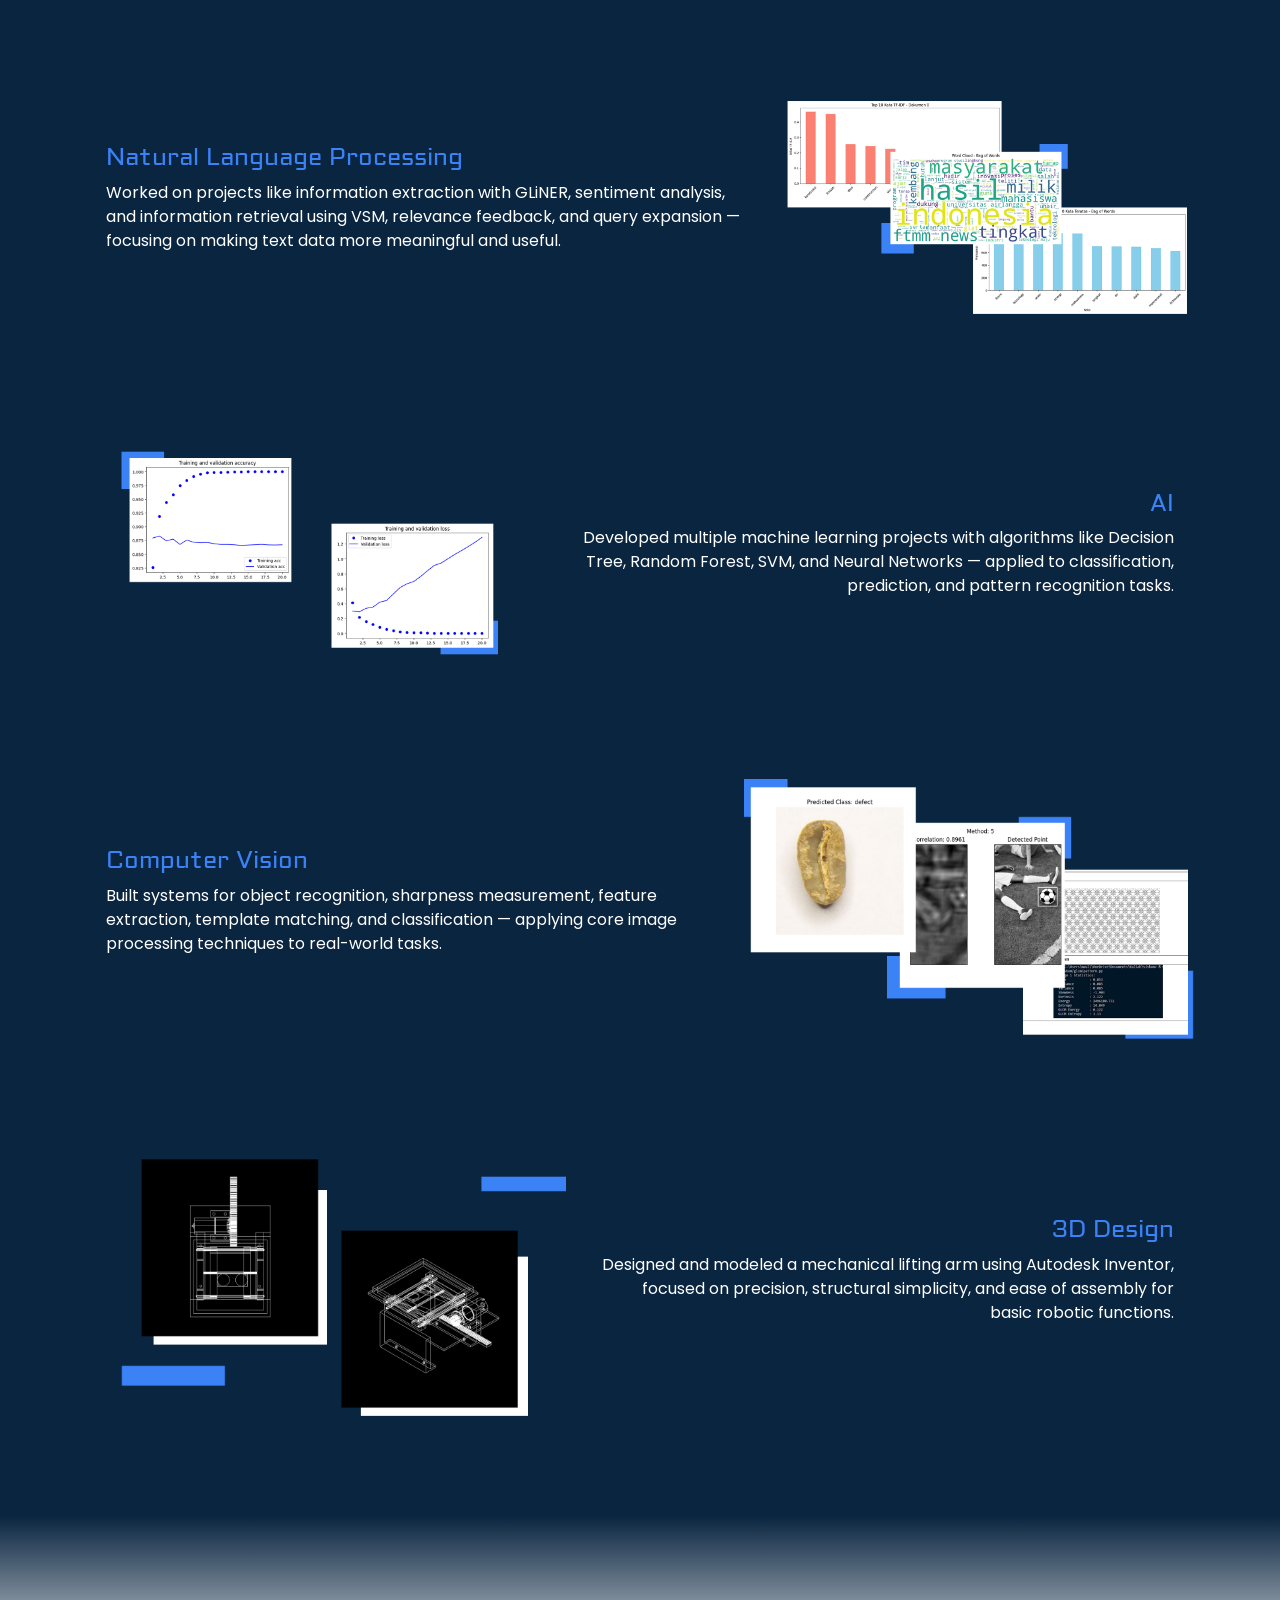
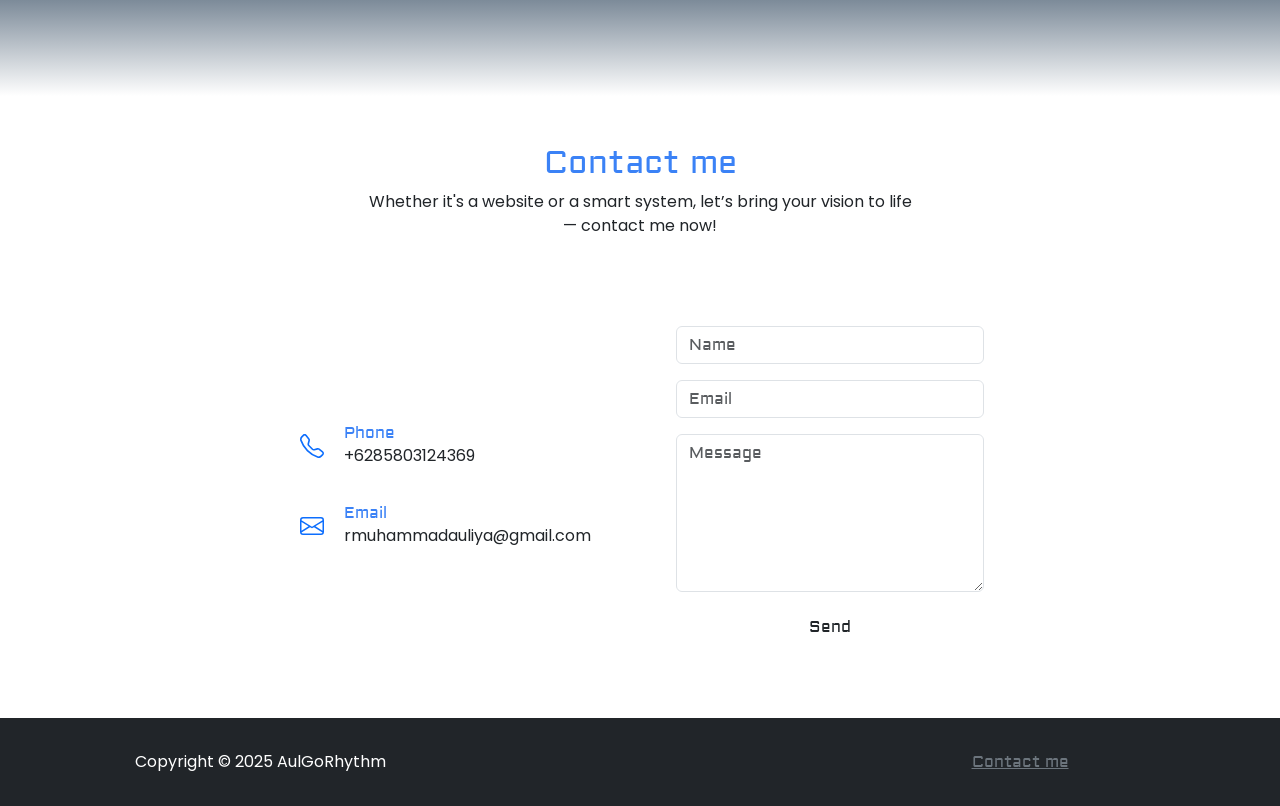
==== commit b3472770: "Update Nama" ====
--- a/index.html
+++ b/index.html
@@ -23,7 +23,7 @@
 
 <body>
     <nav class="navbar navbar-expand-md bg-body py-3" data-bs-theme="dark">
-        <div class="container"><a class="navbar-brand d-flex align-items-center" href="#"><span class="bs-icon-sm bs-icon-rounded d-flex justify-content-center align-items-center me-2 bs-icon" style="background: #3dd5f3;"><img class="rounded" style="width: inherit;height: inherit;" src="assets/img/Logo/Brand.png"></span><span>Studio Aulithm</span></a><button data-bs-toggle="collapse" class="navbar-toggler" data-bs-target="#navcol-3"><span class="visually-hidden">Toggle navigation</span><span class="navbar-toggler-icon"></span></button>
+        <div class="container"><a class="navbar-brand d-flex align-items-center" href="#"><span class="bs-icon-sm bs-icon-rounded d-flex justify-content-center align-items-center me-2 bs-icon" style="background: #3dd5f3;"><img class="rounded" style="width: inherit;height: inherit;" src="assets/img/Logo/Brand.png"></span><span>&nbsp;Aul Go Rhythm</span></a><button data-bs-toggle="collapse" class="navbar-toggler" data-bs-target="#navcol-3"><span class="visually-hidden">Toggle navigation</span><span class="navbar-toggler-icon"></span></button>
             <div class="collapse navbar-collapse" id="navcol-3">
                 <ul class="navbar-nav mx-auto">
                     <li class="nav-item"><a class="nav-link active" href="#aboutme">About me</a></li>
@@ -35,13 +35,13 @@
     </nav>
     <div class="carousel slide" data-bs-ride="carousel" id="carousel-1" style="height: 600px;">
         <div class="carousel-inner h-100">
-            <div class="carousel-item active h-100"><img class="w-100 d-block position-absolute h-100 fit-cover" src="assets/img/Background/Background1b.jpg" alt="Slide Image" style="z-index: -1;">
+            <div class="carousel-item active h-100"><img class="w-100 d-block position-absolute h-100 fit-cover" src="assets/img/Background/Background1a.jpg" alt="Slide Image" style="z-index: -1;">
                 <div class="container d-flex flex-column justify-content-center h-100" style="box-shadow: 0px 0px 0px 0px;text-shadow: 0px 0px;">
                     <div class="row">
                         <div class="col-md-6 col-xl-4 offset-md-2">
                             <div class="text-white" style="max-width: 350px;">
                                 <h1 class="text-uppercase fw-bold text-white" style="text-shadow: 2px 4px 5px rgb(0,0,0);font-family: Aldrich, sans-serif;color: rgb(0,0,0);">Building Future-Ready Web and AI Solutions</h1>
-                                <p class="text-white my-3" style="text-shadow: 3px 1px 4px rgb(0,0,0);font-family: 'Poppins'!important;color: rgb(0,0,0);">At Aulithm, I turn ideas into smart, responsive, and scalable digital products — powered by modern web tech and AI.</p><a class="btn btn-light btn-lg me-2" role="button" href="#aboutme">Get Started</a><a class="btn btn-link btn-lg text-white" role="button" href="wa.me/6285803124369">Let's Talk</a>
+                                <p class="text-white my-3" style="text-shadow: 3px 1px 4px rgb(0,0,0);font-family: 'Poppins'!important;color: rgb(0,0,0);">At AulGoRhythm, I turn ideas into smart, responsive, and scalable digital products — powered by modern web tech and AI.</p><a class="btn btn-light btn-lg me-2" role="button" href="#aboutme">Get Started</a><a class="btn btn-link btn-lg text-white" role="button" href="wa.me/6285803124369">Let's Talk</a>
                             </div>
                         </div>
                     </div>
@@ -53,7 +53,7 @@
                         <div class="col-md-6 col-xl-4 offset-md-2">
                             <div class="text-white" style="max-width: 350px;">
                                 <h1 class="text-uppercase fw-bold text-white" style="text-shadow: 2px 4px 5px rgb(0,0,0);font-family: Aldrich, sans-serif;color: rgb(0,0,0);">Smart Solutions for Your Web &amp; AI Needs</h1>
-                                <p class="text-white my-3" style="text-shadow: 3px 1px 4px rgb(0,0,0);font-family: 'Poppins'!important;color: rgb(0,0,0);">Aulithm combines intelligent algorithms and modern web technologies to build impactful digital experiences.</p><a class="btn btn-light btn-lg me-2" role="button" href="#aboutme">Get Started</a><a class="btn btn-link btn-lg text-white" role="button" href="https://wa.me/6285803124369">Let's Talk</a>
+                                <p class="text-white my-3" style="text-shadow: 3px 1px 4px rgb(0,0,0);font-family: 'Poppins'!important;color: rgb(0,0,0);">AulGoRhythm, combines intelligent algorithms and modern web technologies to build impactful digital experiences.</p><a class="btn btn-light btn-lg me-2" role="button" href="#aboutme">Get Started</a><a class="btn btn-link btn-lg text-white" role="button" href="https://wa.me/6285803124369">Let's Talk</a>
                             </div>
                         </div>
                     </div>
@@ -236,7 +236,7 @@
         <div class="container">
             <div class="row row-cols-1 row-cols-lg-3">
                 <div class="col">
-                    <p class="text-white my-2">Copyright&nbsp;© 2025 Aulithm</p>
+                    <p class="text-white my-2">Copyright&nbsp;© 2025 AulGoRhythm</p>
                 </div>
                 <div class="col"></div>
                 <div class="col">
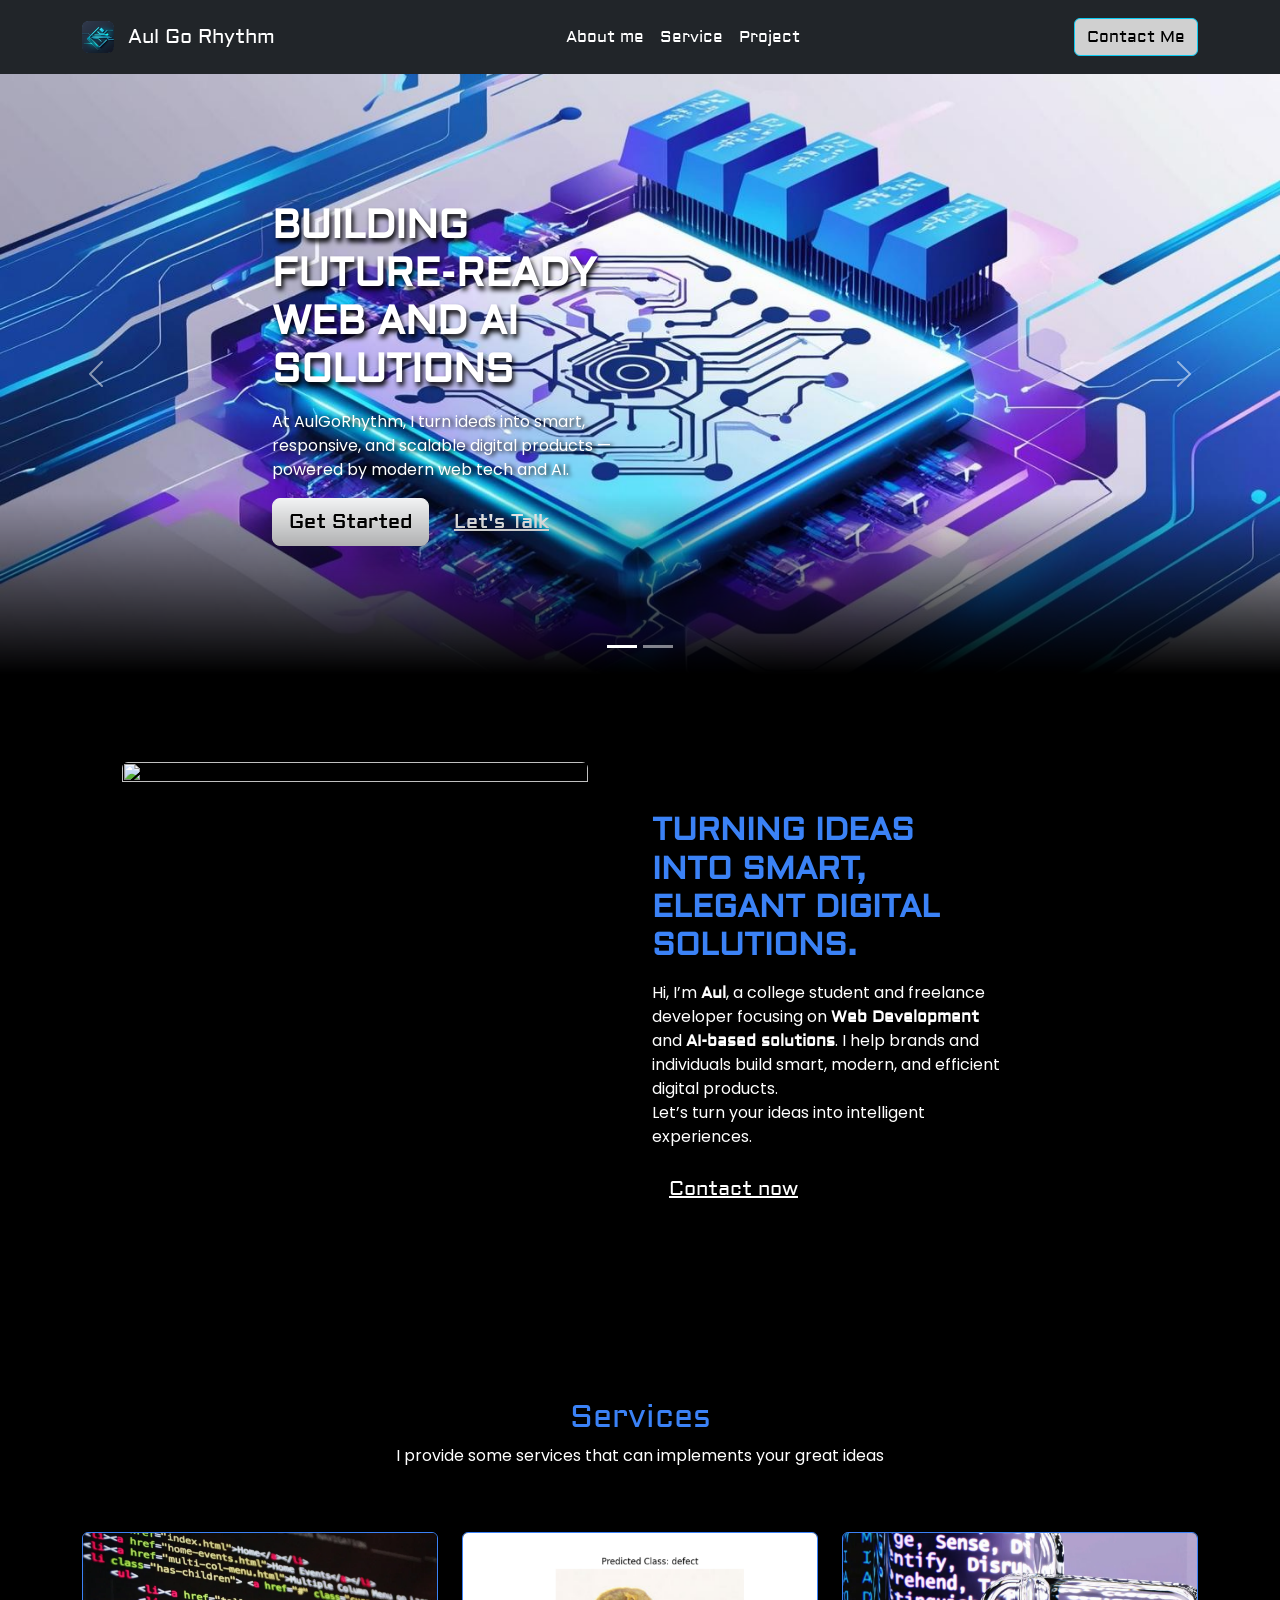
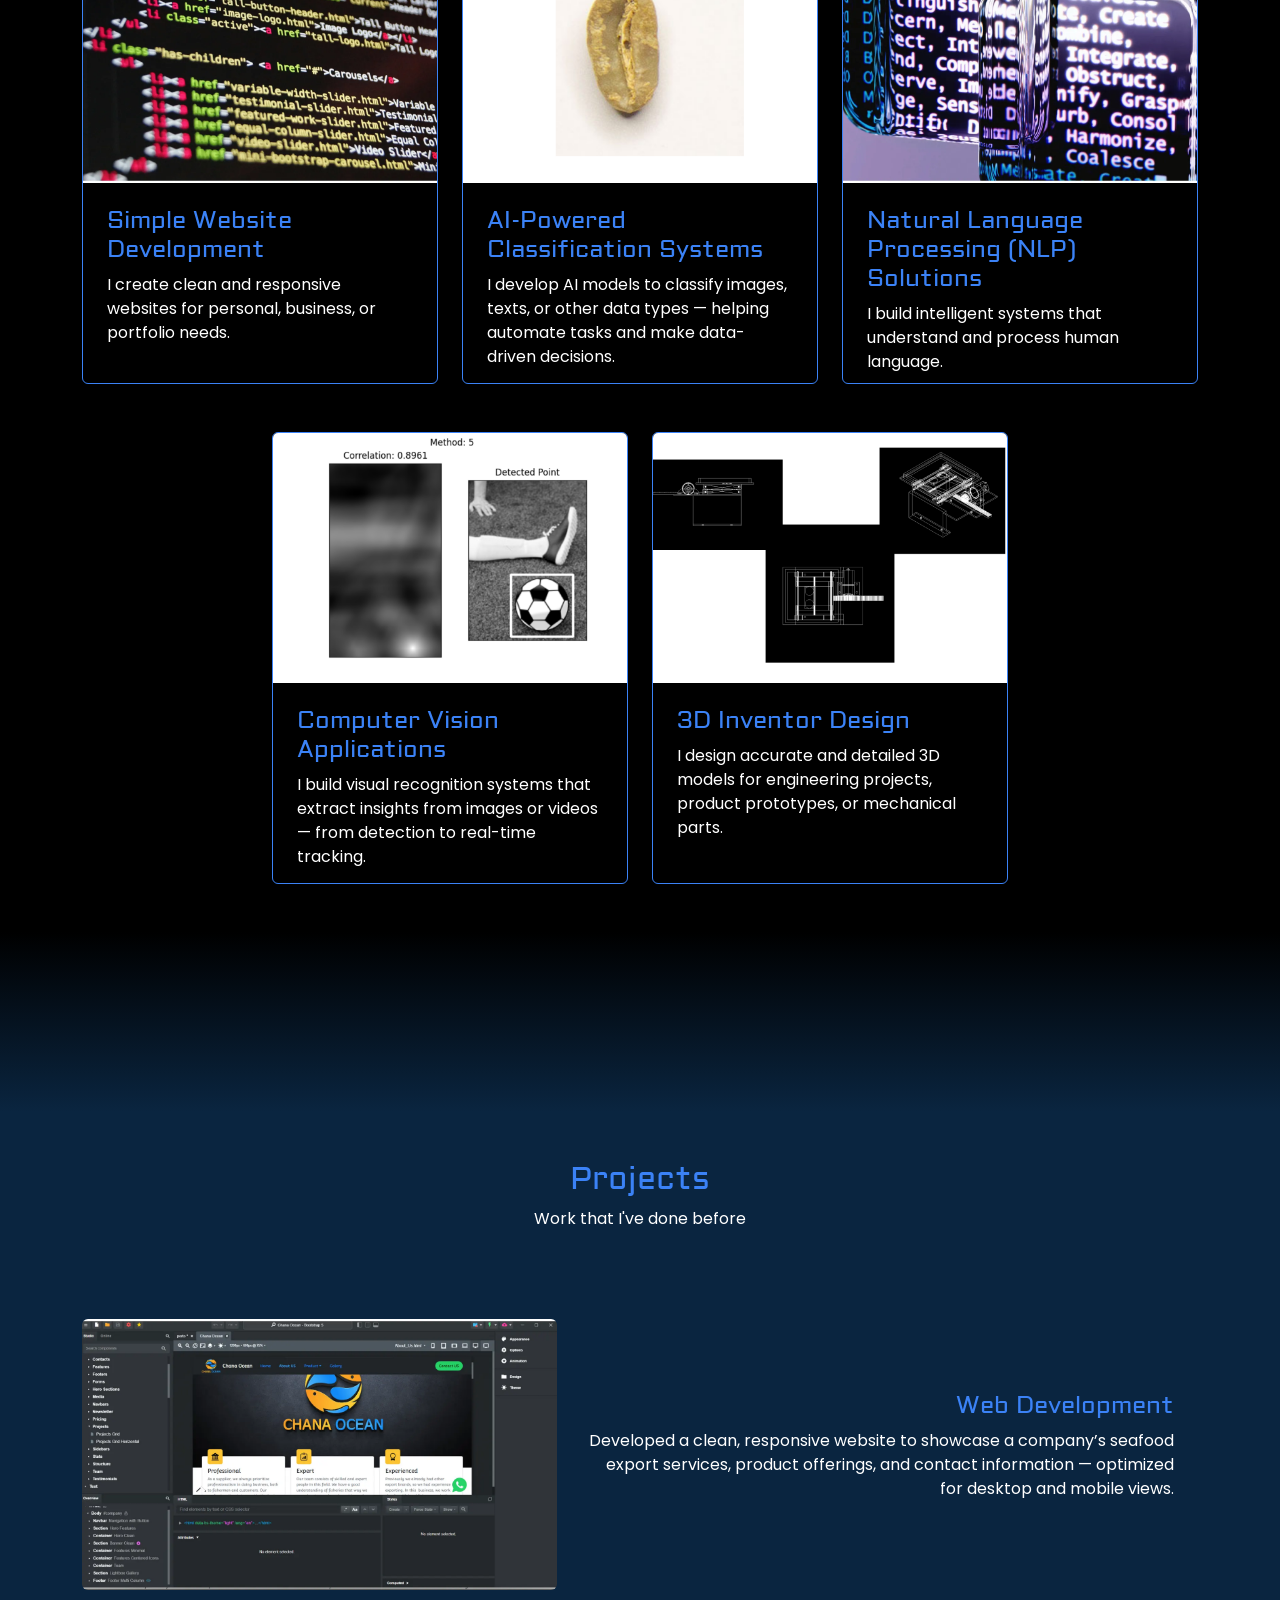
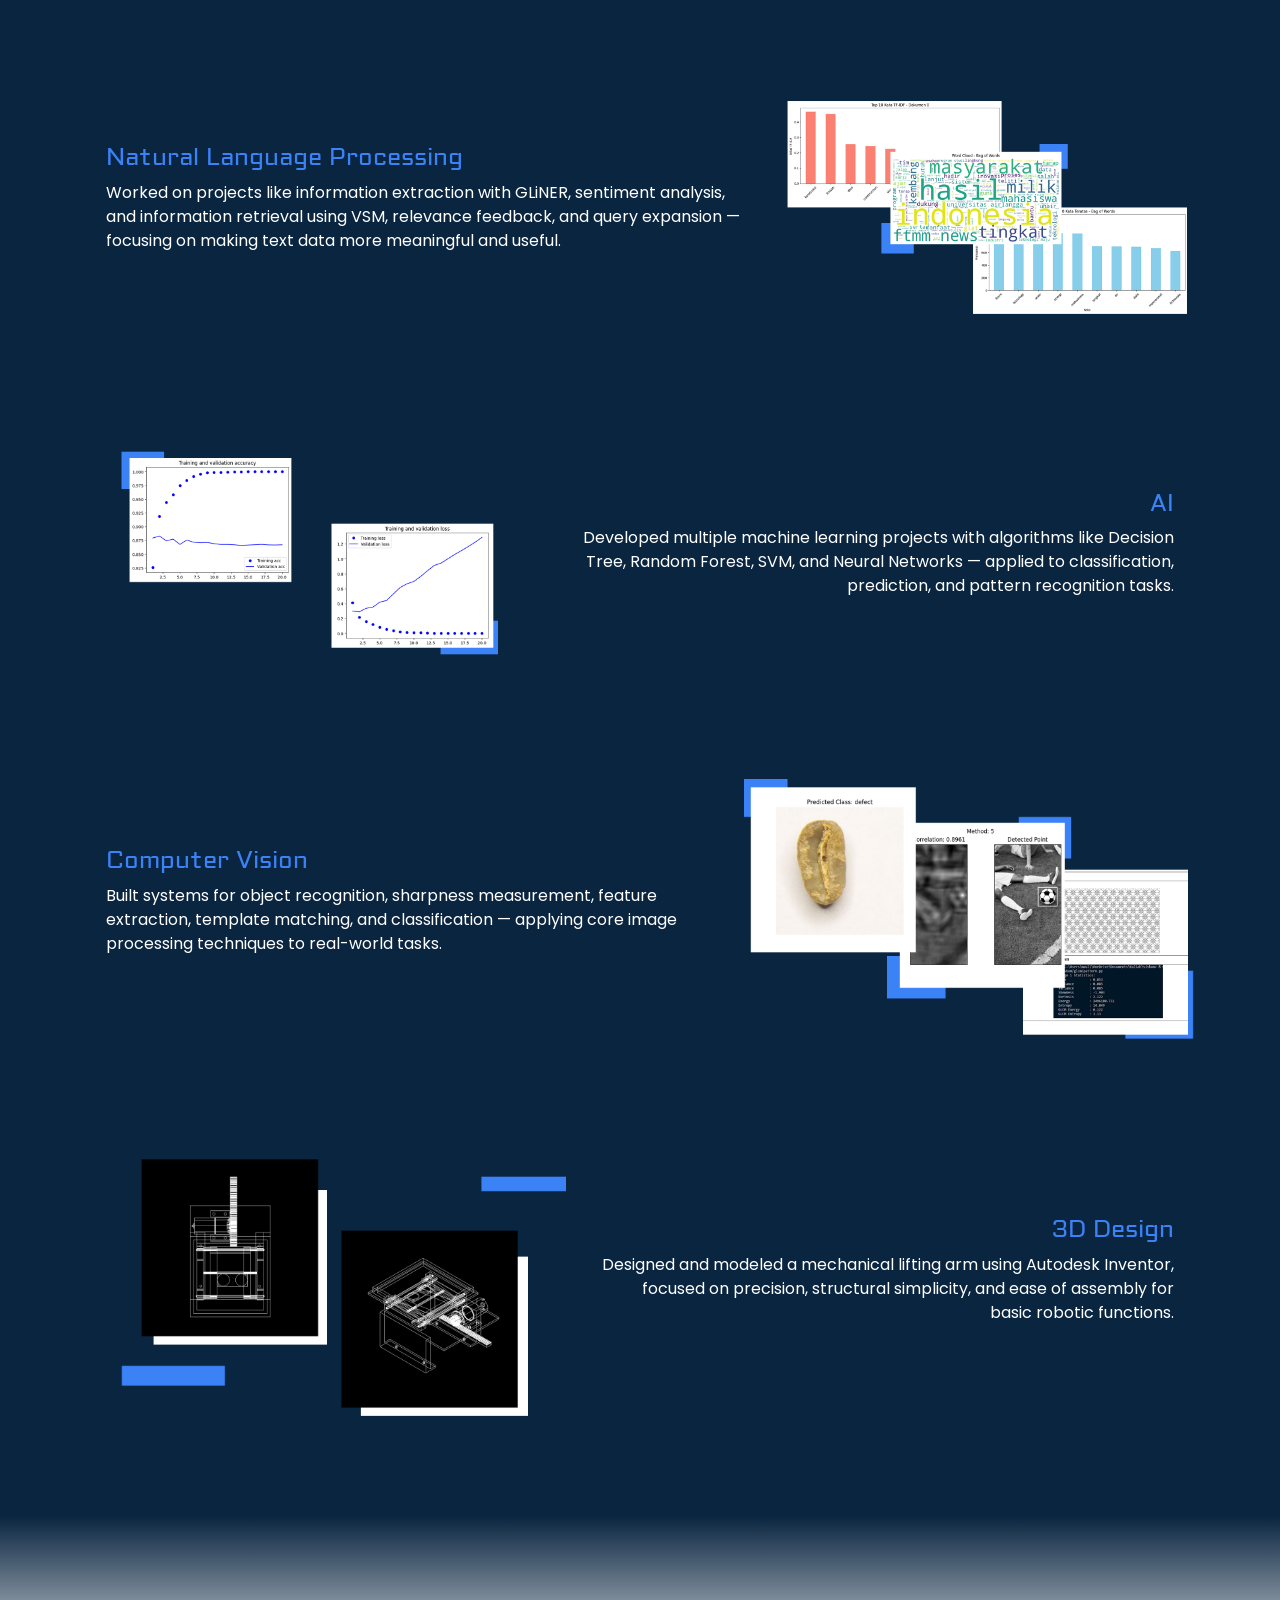
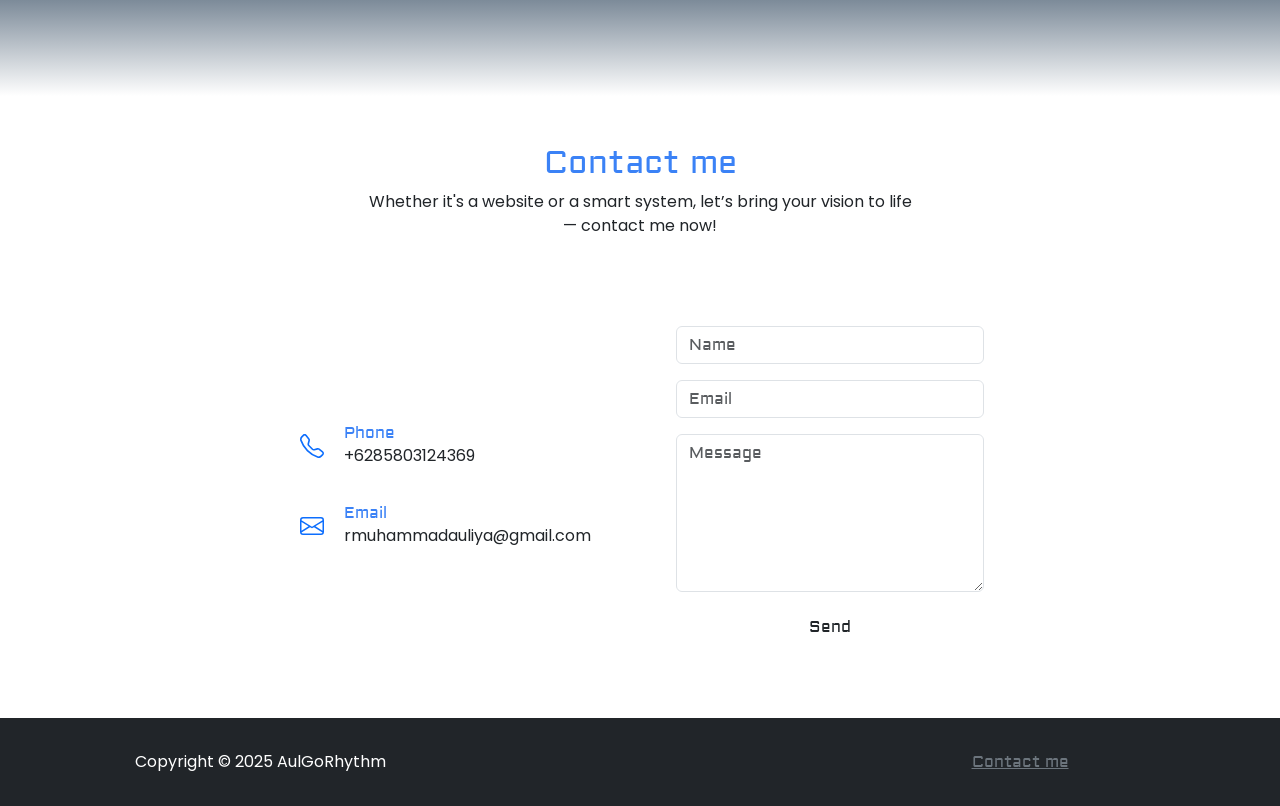
==== commit 987f71a4: "Ganti gambar logo" ====
--- a/index.html
+++ b/index.html
@@ -47,7 +47,7 @@
                     </div>
                 </div>
             </div>
-            <div class="carousel-item h-100"><img class="w-100 d-block position-absolute h-100 fit-cover" src="assets/img/Logo/LogoBasic.png" alt="Slide Image" style="z-index: -1;">
+            <div class="carousel-item h-100"><img class="w-100 d-block position-absolute h-100 fit-cover" src="assets/img/low-poly-grid-haikei.png" alt="Slide Image" style="z-index: -1;">
                 <div class="container d-flex flex-column justify-content-center h-100" style="box-shadow: 0px 0px 0px 0px;text-shadow: 0px 0px;">
                     <div class="row">
                         <div class="col-md-6 col-xl-4 offset-md-2">
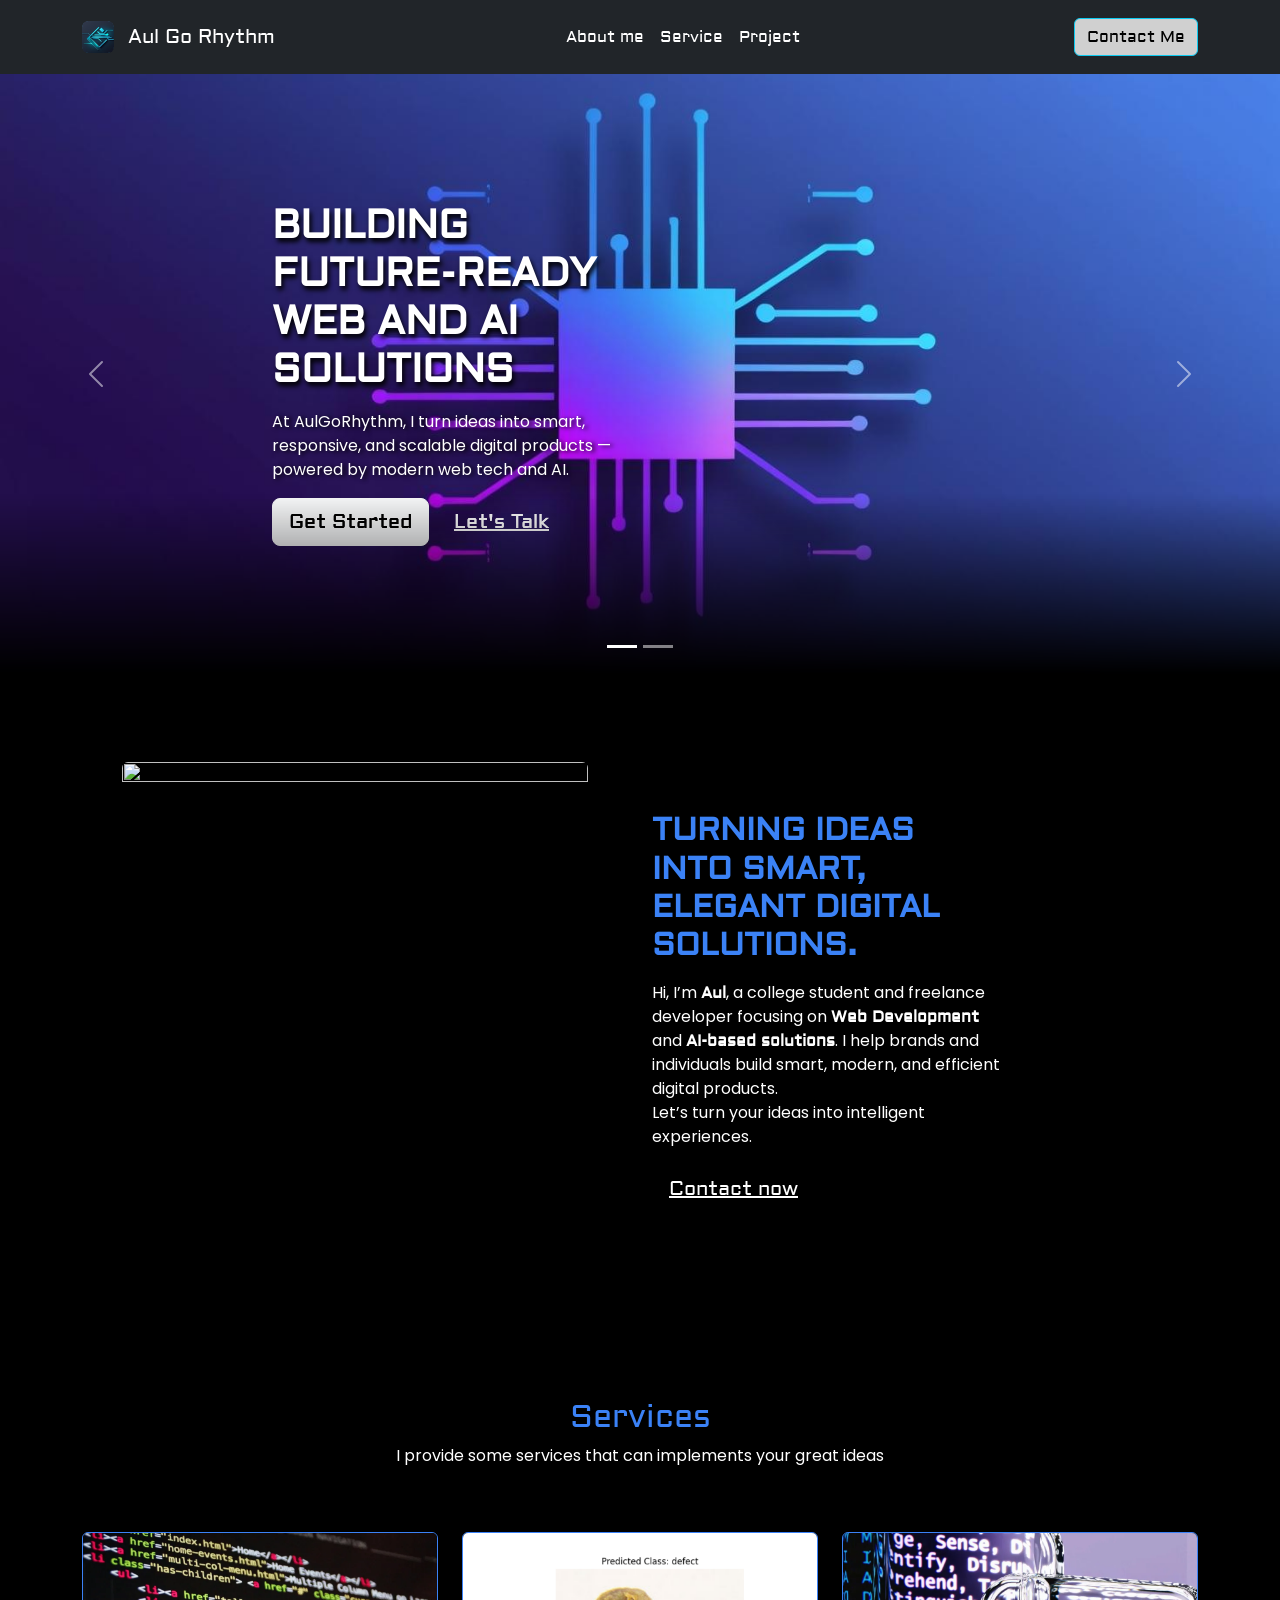
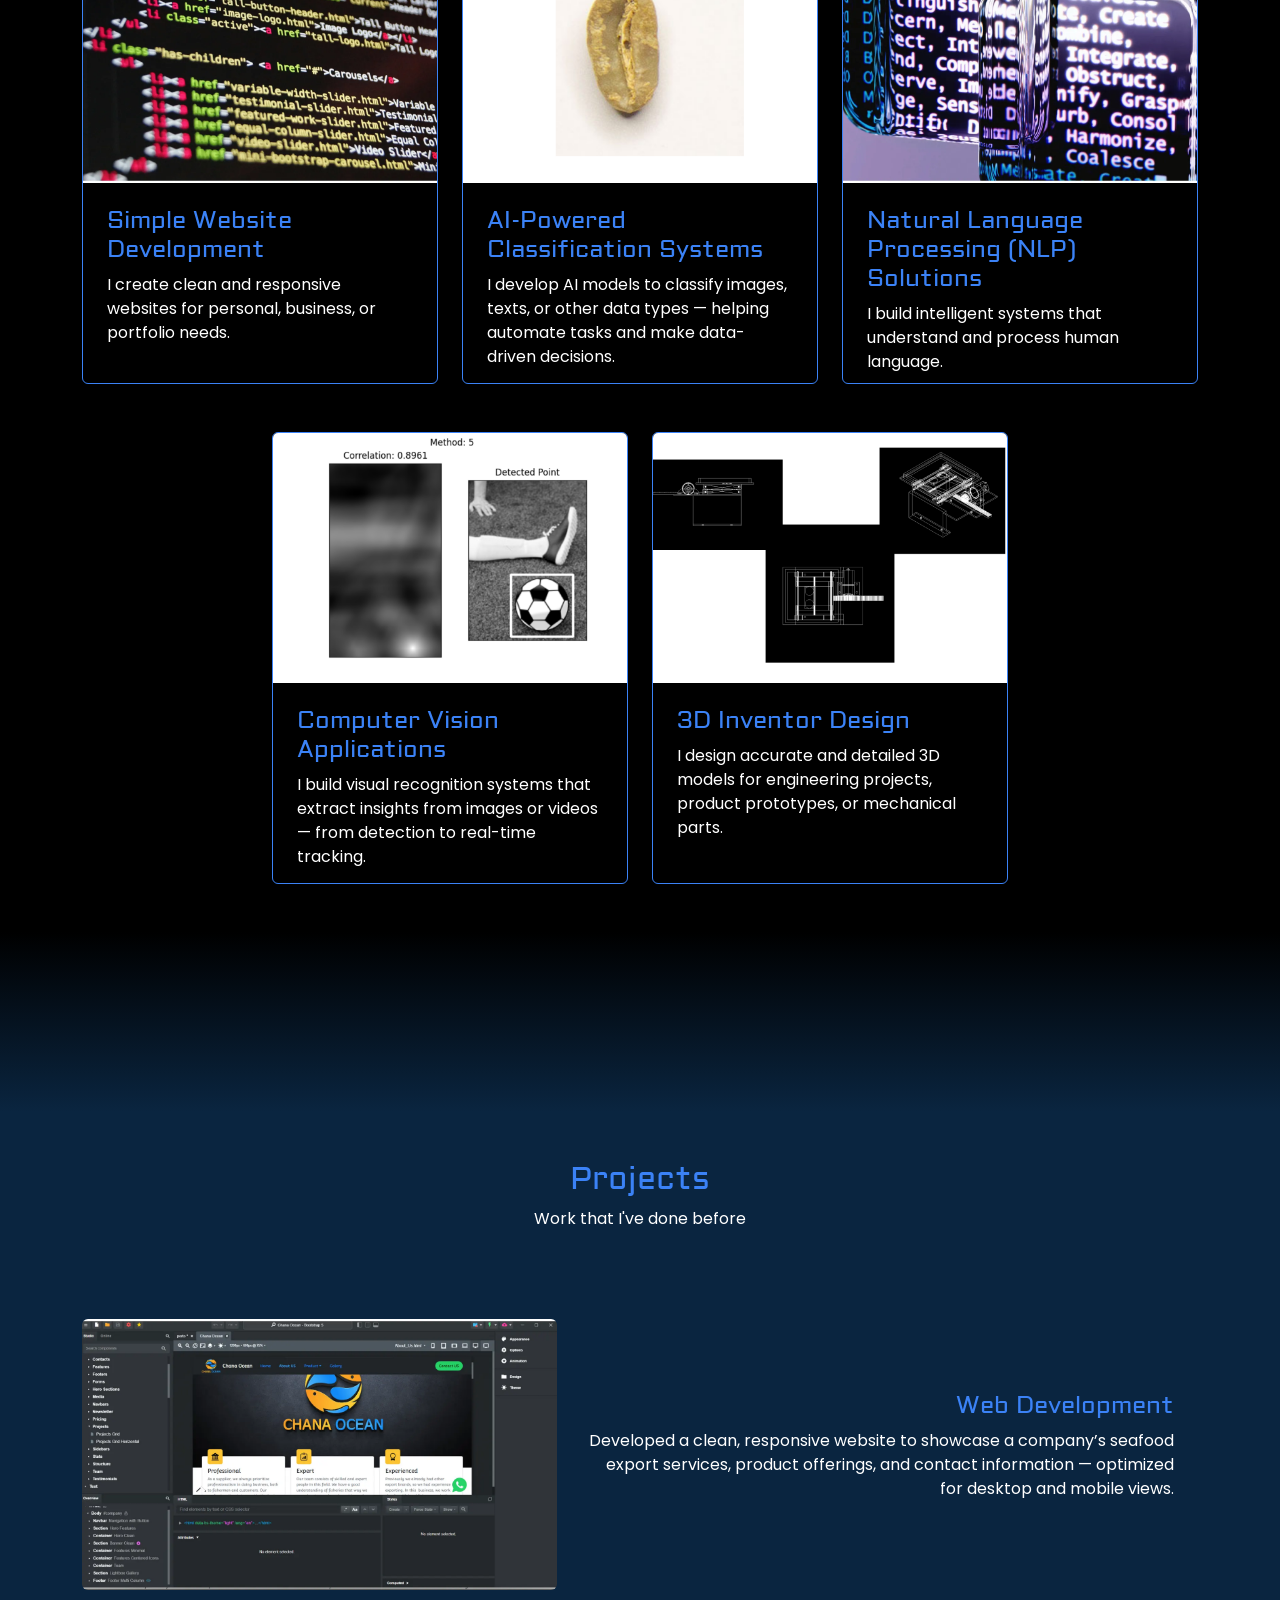
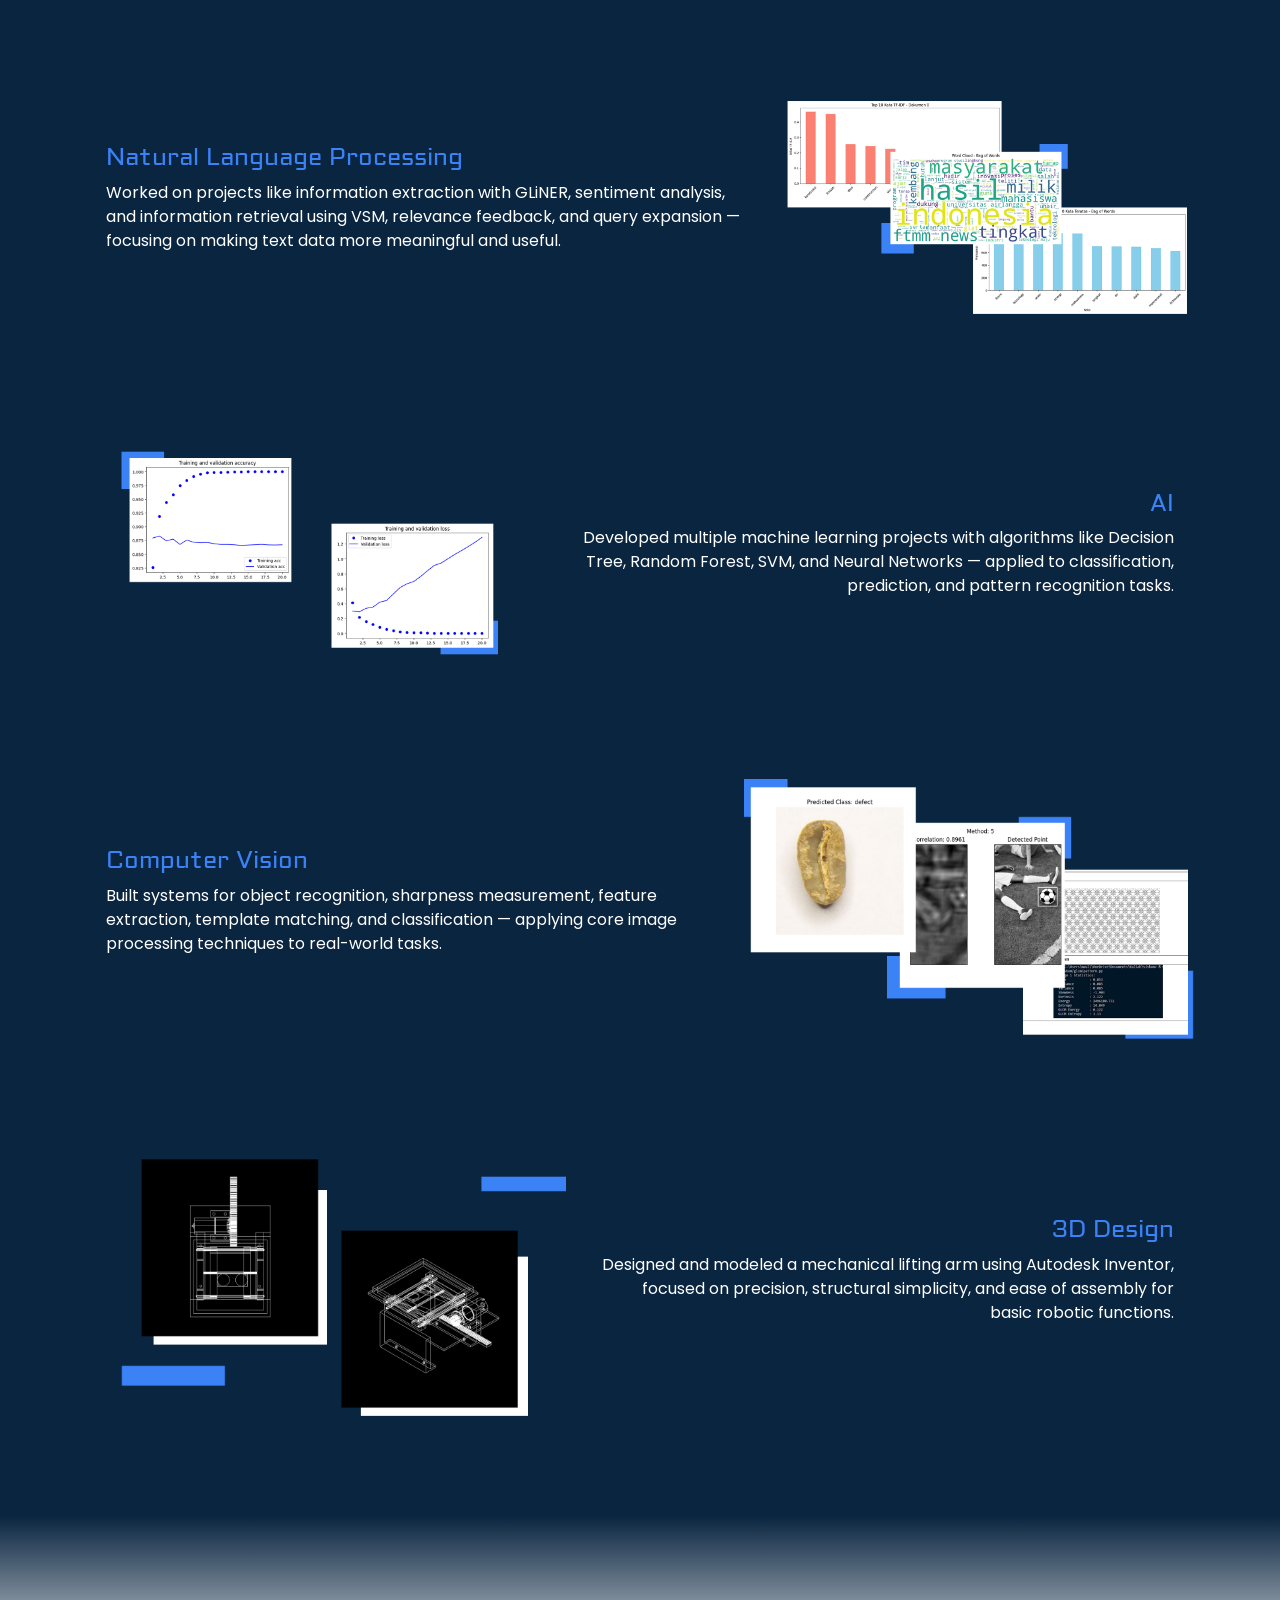
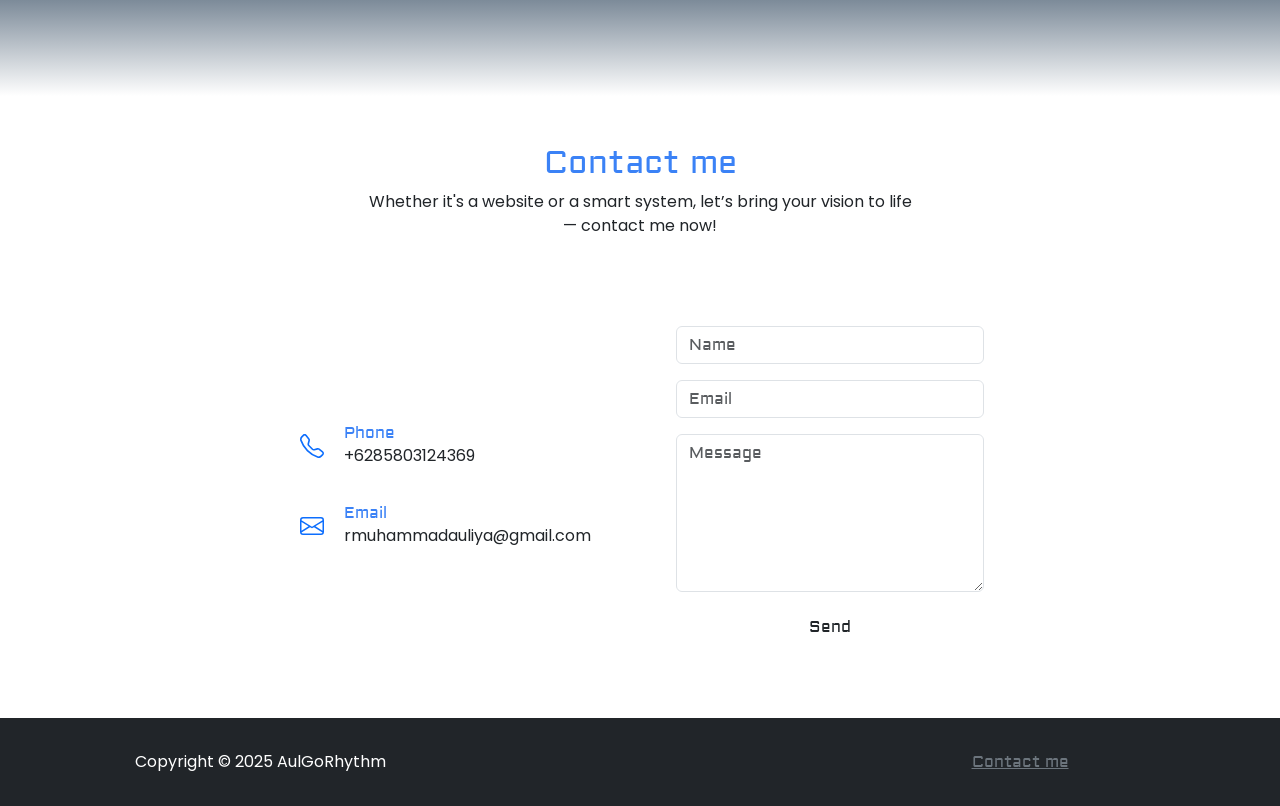
==== commit 40935d80: "Ganti Bg landing page" ====
--- a/index.html
+++ b/index.html
@@ -35,7 +35,7 @@
     </nav>
     <div class="carousel slide" data-bs-ride="carousel" id="carousel-1" style="height: 600px;">
         <div class="carousel-inner h-100">
-            <div class="carousel-item active h-100"><img class="w-100 d-block position-absolute h-100 fit-cover" src="assets/img/Background/Background1a.jpg" alt="Slide Image" style="z-index: -1;">
+            <div class="carousel-item active h-100"><img class="w-100 d-block position-absolute h-100 fit-cover" src="assets/img/Background/Background1b.jpg" alt="Slide Image" style="z-index: -1;">
                 <div class="container d-flex flex-column justify-content-center h-100" style="box-shadow: 0px 0px 0px 0px;text-shadow: 0px 0px;">
                     <div class="row">
                         <div class="col-md-6 col-xl-4 offset-md-2">
